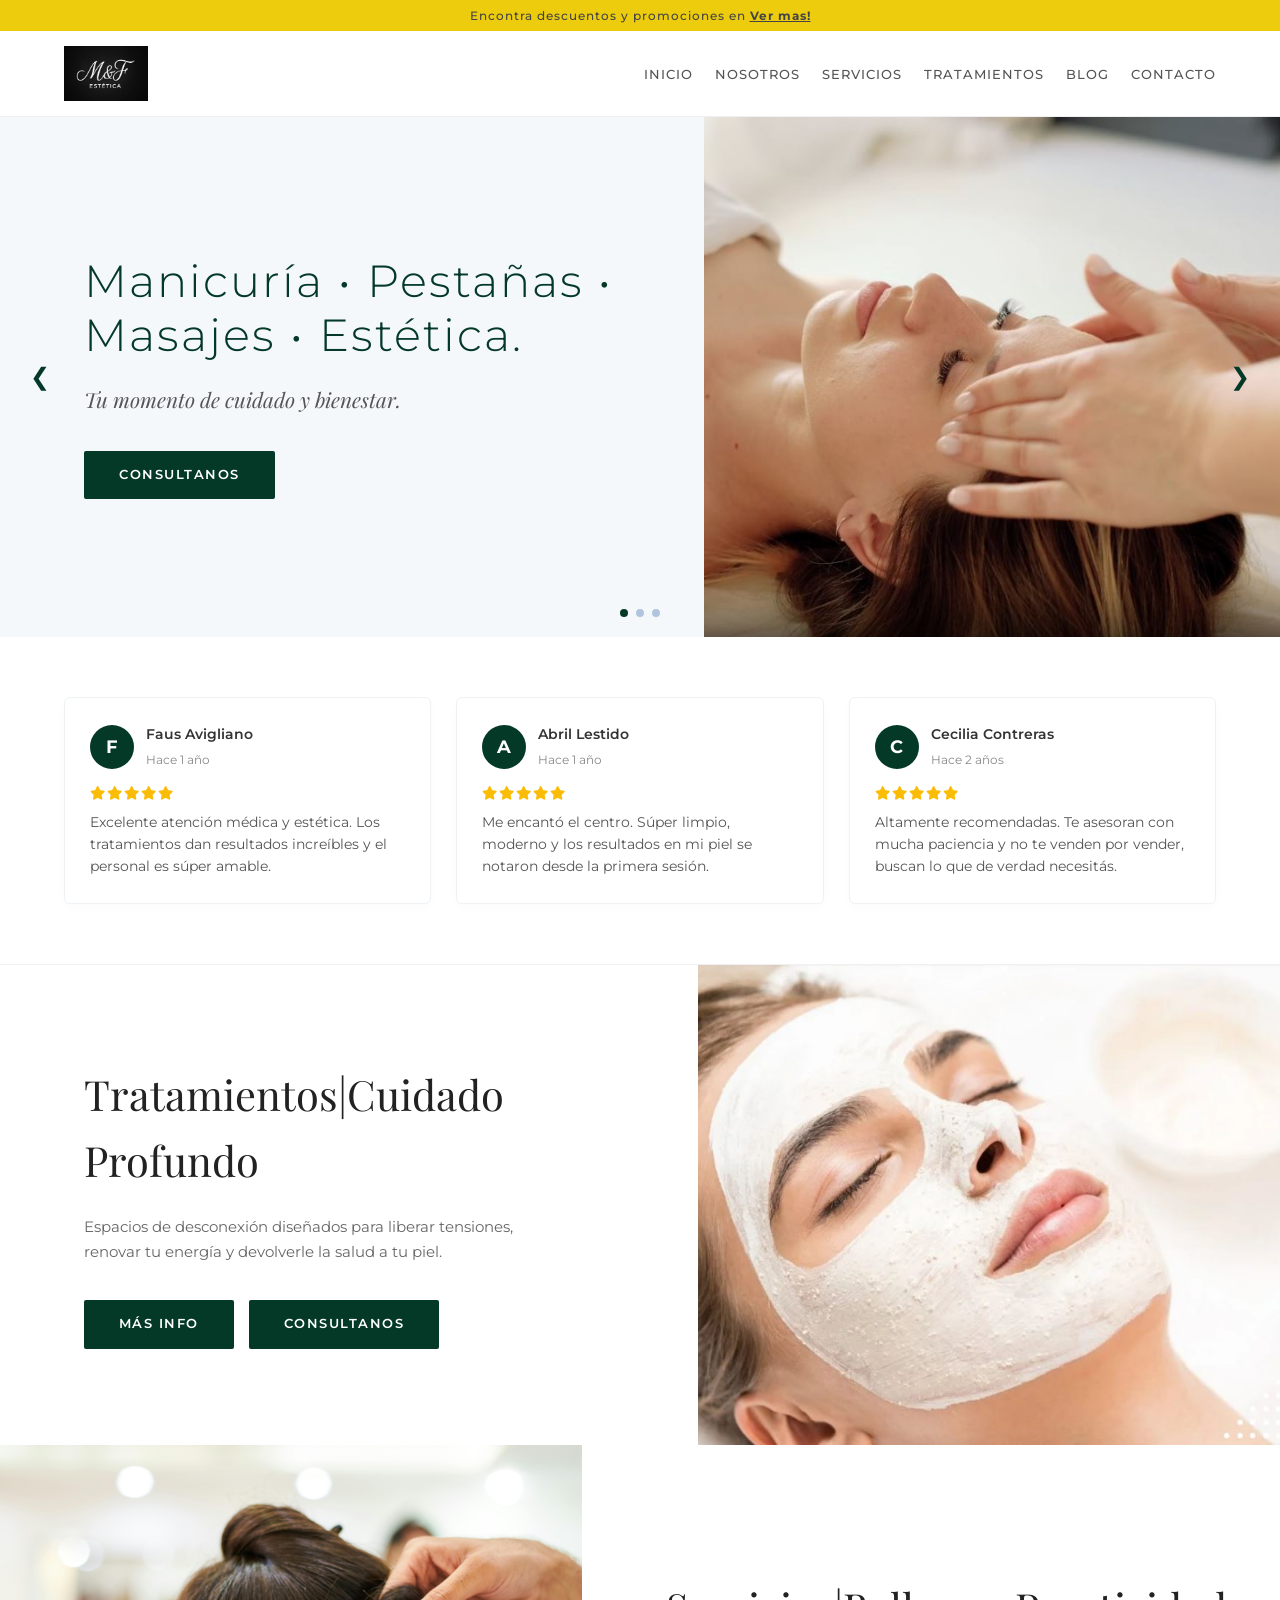
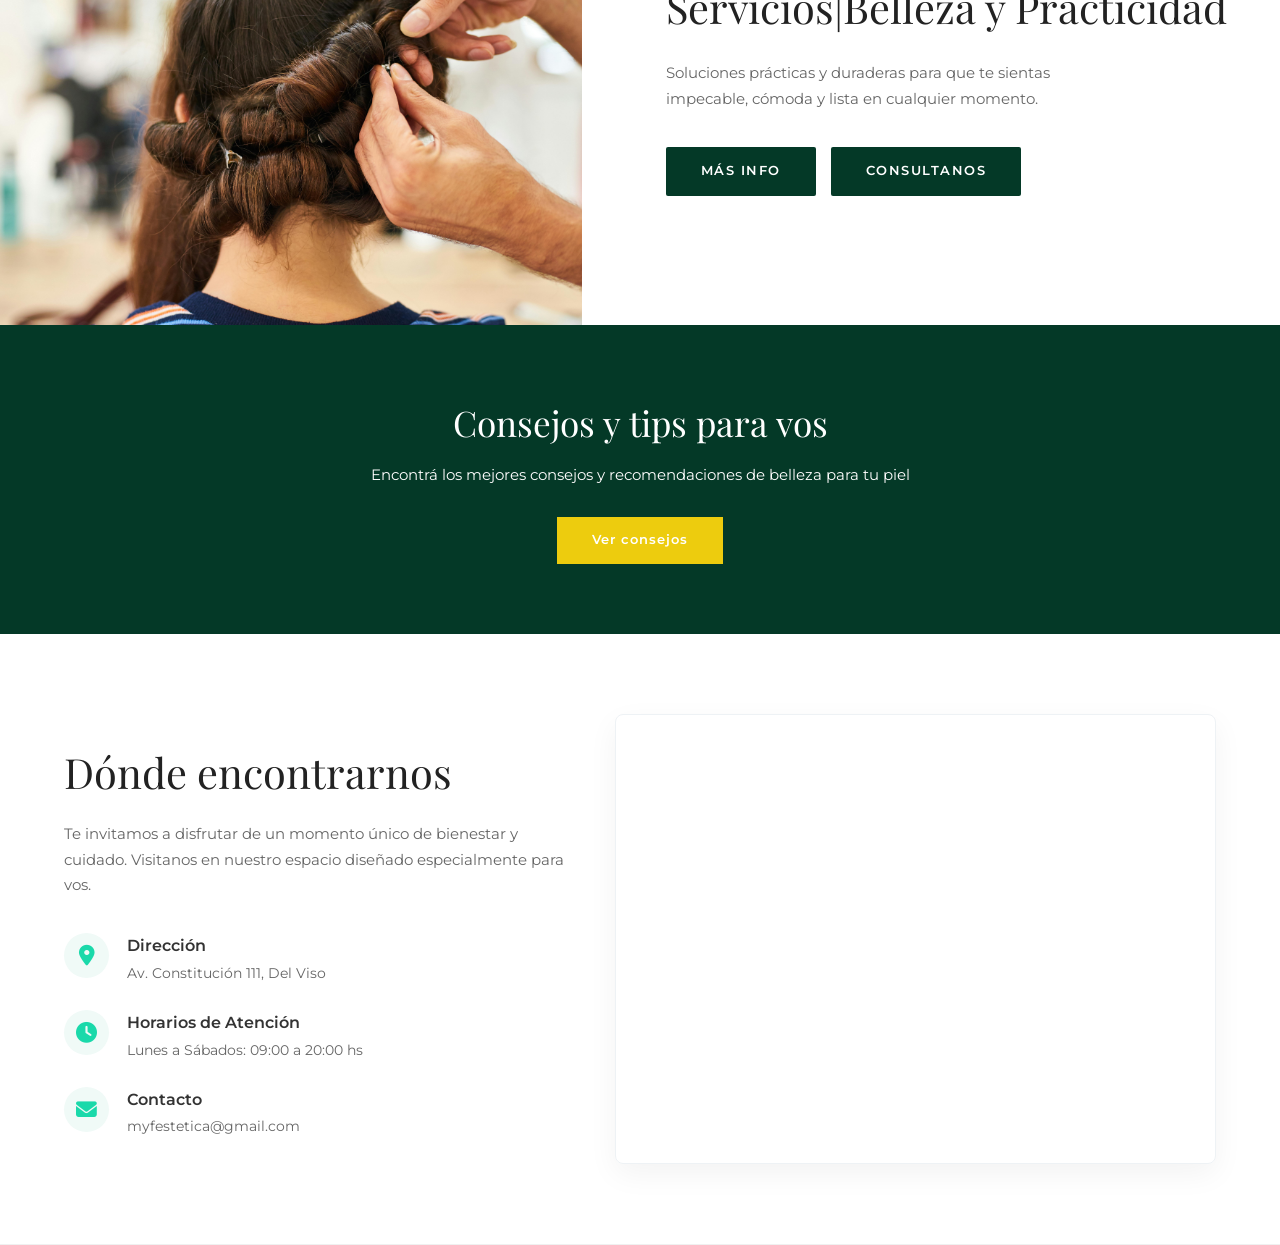
==== index.html @ d3923132 "index-visualprototype-Created" ====
<!DOCTYPE html>
<html lang="es">
<head>
    <meta charset="UTF-8">
    <meta name="viewport" content="width=device-width, initial-scale=1.0">
    <title>MyF Estetica</title>
    <link rel="stylesheet" href="css/index.css">
    <link rel="stylesheet" href="https://cdnjs.cloudflare.com/ajax/libs/font-awesome/6.4.2/css/all.min.css">
</head>
<body>
    <header class="header">
        <div class="header-top">
            <p>Encontra descuentos y promociones en <a href="#">Ver mas!</a></p>
        </div>
        <nav class="nav-container">
            <a href="index.html"><img src="assets/Logo.JPG"></a>
             <ul class="nav-menu" id="nav-menu">
                <li><a href="#">Inicio</a></li>
                <li><a href="#">Nosotros</a></li>
                 <li><a href="#">Servicios</a></li>
                  <li><a href="#">Tratamientos</a></li>
                  <li><a href="#">Blog</a></li>
                   <li><a href="#">Contacto</a></li>
            </ul>
            <button class="nav-toggle" id="nav-toggle" aria-label="Abrir menú">
                <i class="fas fa-bars"></i>
            </button>
        </nav>
    </header>
    <main>
      <section class="carousel-section">
    <div class="carousel-container">
        
        <div class="carousel-slide active">
            <div class="carousel-content">
                <h2 class="carousel-title">Manicuría • Pestañas • Masajes • Estética.</h2>
                <p class="carousel-subtitle">Tu momento de cuidado y bienestar.</p>
                <a  href="#" class="btn-carousel">CONSULTANOS</a>
            </div>
            <div class="carousel-image-container">
                <img src="assets/bannerBienestar.JPG" alt="Tratamiento corporal tonificar moldear reducir" class="carousel-img">
            </div>
        </div>

        </div>

    <button class="carousel-arrow prev-arrow" aria-label="Anterior">&#10094;</button>
    <button class="carousel-arrow next-arrow" aria-label="Siguiente">&#10095;</button>

    <div class="carousel-dots">
        <span class="dot active"></span>
        <span class="dot"></span>
        <span class="dot"></span>
    </div>
</section>

<section class="opinions-section">
    <div class="opinions-container">
        
        <article class="review-card">
            <div class="review-header">
                <div class="review-avatar-placeholder">F</div> 
                <div class="review-user-info">
                    <h4 class="review-name">Faus Avigliano</h4>
                    <span class="review-date">Hace 1 año</span>
                </div>
            </div>
            <div class="review-stars">
                <i class="fas fa-star"></i><i class="fas fa-star"></i><i class="fas fa-star"></i><i class="fas fa-star"></i><i class="fas fa-star"></i>
            </div>
            <p class="review-text">Excelente atención médica y estética. Los tratamientos dan resultados increíbles y el personal es súper amable.</p>
        </article>

        <article class="review-card">
            <div class="review-header">
                <div class="review-avatar-placeholder">A</div> 
                <div class="review-user-info">
                    <h4 class="review-name">Abril Lestido</h4>
                    <span class="review-date">Hace 1 año</span>
                </div>
            </div>
            <div class="review-stars">
                <i class="fas fa-star"></i><i class="fas fa-star"></i><i class="fas fa-star"></i><i class="fas fa-star"></i><i class="fas fa-star"></i>
            </div>
            <p class="review-text">Me encantó el centro. Súper limpio, moderno y los resultados en mi piel se notaron desde la primera sesión.</p>
        </article>

        <article class="review-card">
            <div class="review-header">
                <div class="review-avatar-placeholder">C</div> 
                <div class="review-user-info">
                    <h4 class="review-name">Cecilia Contreras</h4>
                    <span class="review-date">Hace 2 años</span>
                </div>
            </div>
            <div class="review-stars">
                <i class="fas fa-star"></i><i class="fas fa-star"></i><i class="fas fa-star"></i><i class="fas fa-star"></i><i class="fas fa-star"></i>
            </div>
            <p class="review-text">Altamente recomendadas. Te asesoran con mucha paciencia y no te venden por vender, buscan lo que de verdad necesitás.</p>
        </article>

    </div>
</section>
       <section class="services"> <article class="service-card item-reversed">
        <div class="service-content">
            <h1>Tratamientos|Cuidado Profundo</h1>
            <p>Espacios de desconexión diseñados para liberar tensiones, renovar tu energía y devolverle la salud a tu piel.</p>
            <div class="btn-group">
                <a href="#" class="btn-main">MÁS INFO</a>
                <a href="#" class="btn-accent">CONSULTANOS</a>
            </div>
        </div>
        <div class="service-banner banner-facial"></div>
    </article>

    <article class="service-card item-reversed">
        <div class="service-content">
            <h1>Servicios|Belleza y Practicidad</h1>
            <p>Soluciones prácticas y duraderas para que te sientas impecable, cómoda y lista en cualquier momento.</p>
            <div class="btn-group">
                <a href="#" class="btn-main">MÁS INFO</a>
                <a href="#" class="btn-accent">CONSULTANOS</a>
            </div>
        </div>
        <div class="service-banner banner-corporal"></div>
    </article>
</section>
       <section class="Tips">
            <h1>Consejos y tips para vos</h1>
            <p>Encontrá los mejores consejos y recomendaciones de belleza para tu piel</p>
            <a href="#">Ver consejos</a>
       </section>
       <section class="find-us-section">
    <div class="find-us-container">
        
        <div class="find-us-info">
            <h2 class="find-us-title">Dónde encontrarnos</h2>
            <p class="find-us-description">Te invitamos a disfrutar de un momento único de bienestar y cuidado. Visitanos en nuestro espacio diseñado especialmente para vos.</p>
            
            <ul class="find-us-details">
                <li>
                    <i class="fas fa-map-marker-alt"></i>
                    <div>
                        <h3>Dirección</h3>
                        <p>Av. Constitución 111, Del Viso</p>
                    </div>
                </li>
                <li>
                    <i class="fas fa-clock"></i>
                    <div>
                        <h3>Horarios de Atención</h3>
                        <p>Lunes a Sábados: 09:00 a 20:00 hs</p>
                    </div>
                </li>
                <li>
                    <i class="fas fa-envelope"></i>
                    <div>
                        <h3>Contacto</h3>
                        <p>myfestetica@gmail.com</p>
                    </div>
                </li>
            </ul>
        </div>
        
        <div class="find-us-map">
            <iframe 
                src="https://www.google.com/maps/embed?pb=!1m18!1m12!1m3!1d3291.240505492348!2d-58.8037346!3d-34.4205566!2m3!1f0!2f0!3f0!3m2!1i1024!2i768!4f13.1!3m3!1m2!1s0x95bc99401bfd9ed7%3A0x6bba5294bf061e88!2sAv.%20Constituci%C3%B3n%20111%2C%20B1669%20Del%20Viso%2C%20Provincia%20de%20Buenos%20Aires!5e0!3m2!1ses!2sar!4v1700000000000!5m2!1ses!2sar" 
                width="100%" 
                height="100%" 
                style="border:0;" 
                allowfullscreen="" 
                loading="lazy" 
                referrerpolicy="no-referrer-when-downgrade">
            </footer>
        </div>
        
    </div>
</section>
       <a href="#">Boton whatsapp</a>
    </main>
    <footer>
        <p>Av.Constitucion 111, Del Viso|myfestetica@gmail.com</p>
        <p>MyF Estetica</p>
    </footer>

    <script type="module" src="js/main.js"></script>
</body>
</html>
---- css/index.css ----
/* ==========================================================================
   1. RESET, VARIABLES Y ESTILOS GENERALES
   ========================================================================== */
@import url('https://fonts.googleapis.com/css2?family=Montserrat:wght@300;400;500;600;700&family=Playfair+Display:ital,wght@0,400;0,600;1,400&display=swap');

* {
    margin: 0;
    padding: 0;
    box-sizing: border-box;
}

body {
    font-family: 'Montserrat', sans-serif;
    line-height: 1.6;
    color: #333;
    background-color: #ffffff;
    overflow-x: hidden;
}

a {
    text-decoration: none;
    color: inherit;
}

ul {
    list-style: none;
}

img {
    max-width: 100%;
    display: block;
}

/* ==========================================================================
   2. HEADER & NAVEGACIÓN (Estilo Calia)
   ========================================================================== */
.header {
    width: 100%;
    position: sticky;
    top: 0;
    z-index: 2000;
    background-color: #ffffff;
}

.header-top {
    background-color: #EDCC0E; /* Rosa pastel muy suave */
    text-align: center;
    padding: 6px 10px;
    font-size: 0.75rem;
    letter-spacing: 1px;
    font-weight: 500;
    color: #444;
}

.header-top a {
    font-weight: 700;
    text-decoration: underline;
}

.nav-container {
    display: flex;
    justify-content: space-between;
    align-items: center;
    padding: 15px 5%;
    border-bottom: 1px solid #f0f0f0;
}

.nav-container img {
    max-height: 55px;
}

.nav-menu {
    display: flex;
    gap: 22px;
}

.nav-menu a {
    font-size: 0.8rem;
    font-weight: 500;
    text-transform: uppercase;
    letter-spacing: 1px;
    color: #555;
    transition: color 0.3s ease;
}

.nav-menu a:hover {
    color:  #043927; /* Azul institucional */
}

.nav-toggle {
    display: none;
    background: none;
    border: none;
    font-size: 1.4rem;
    color: #043927; 
    cursor: pointer;
}

/* ==========================================================================
   3. SECCIÓN CARROUSEL (Slider Principal)
   ========================================================================== */
.carousel-section {
    position: relative;
    width: 100%;
    background-color: #f4f8fb; /* Fondo celeste/grisáceo de la captura */
    overflow: hidden;
}

.carousel-slide {
    display: grid;
    grid-template-columns: 1.1fr 0.9fr;
    min-height: 520px;
    align-items: center;
}

.carousel-content {
    padding: 60px 5% 60px 12%;
}

.carousel-title {
    font-family: 'Montserrat', sans-serif;
    font-weight: 300;
    font-size: 2.8rem;
    color: #043927;  /* Azul Calia */
    line-height: 1.2;
    letter-spacing: 2px;
    margin-bottom: 20px;
}

.carousel-subtitle {
    font-family: 'Playfair Display', serif;
    font-style: italic;
    font-size: 1.3rem;
    color: #555;
    margin-bottom: 35px;
}

/* Botón Azul de las capturas */
.btn-carousel, .btn-main, .btn-accent {
    display: inline-block;
    padding: 14px 35px;
    background-color: #043927; 
    color: #ffffff;
    font-size: 0.8rem;
    font-weight: 600;
    letter-spacing: 1.5px;
    border-radius: 2px;
    transition: background-color 0.3s ease;
    text-transform: uppercase;
}

.btn-carousel:hover, .btn-main:hover, .btn-accent:hover {
    background-color: #043927; 
}

.carousel-image-container {
    width: 100%;
    height: 100%;
    display: flex;
    justify-content: flex-end;
    align-items: center;
}

.carousel-img {
    width: 100%;
    height: 100%;
    object-fit: cover;
}

/* Flechas del Carousel */
.carousel-arrow {
    position: absolute;
    top: 50%;
    transform: translateY(-50%);
    background: none;
    border: none;
    font-size: 1.5rem;
    color: #043927; 
    cursor: pointer;
    padding: 10px;
    z-index: 10;
}

.prev-arrow { left: 20px; }
.next-arrow { right: 20px; }

/* Puntitos */
.carousel-dots {
    position: absolute;
    bottom: 20px;
    left: 50%;
    transform: translateX(-50%);
    display: flex;
    gap: 8px;
}

.dot {
    width: 8px;
    height: 8px;
    background-color: #b0c4de;
    border-radius: 50%;
    cursor: pointer;
}

.dot.active {
    background-color: #043927; 
}

/* ==========================================================================
   4. SECCIÓN OPINIONES (Google Reviews)
   ========================================================================== */
.opinions-section {
    background-color: #ffffff;
    padding: 60px 5%;
    border-bottom: 1px solid #f0f0f0;
}

.opinions-container {
    display: grid;
    grid-template-columns: repeat(3, 1fr);
    gap: 25px;
    max-width: 1200px;
    margin: 0 auto;
}

.review-card {
    background: #ffffff;
    border: 1px solid #eef2f5;
    border-radius: 6px;
    padding: 25px;
    box-shadow: 0 4px 12px rgba(0, 0, 0, 0.02);
}

.review-header {
    display: flex;
    align-items: center;
    gap: 12px;
    margin-bottom: 15px;
    position: relative;
}

.review-avatar, .review-avatar-placeholder {
    width: 44px;
    height: 44px;
    border-radius: 50%;
    object-fit: cover;
}

.review-avatar-placeholder {
    background-color: #043927; 
    color: #ffffff;
    display: flex;
    align-items: center;
    justify-content: center;
    font-weight: 700;
    font-size: 1.1rem;
}

.review-user-info {
    flex-grow: 1;
}

.review-name {
    font-size: 0.9rem;
    font-weight: 600;
    color: #333;
}

.review-date {
    font-size: 0.75rem;
    color: #888;
}

.google-icon {
    width: 18px;
    height: 18px;
    position: absolute;
    top: 0;
    right: 0;
}

.review-stars {
    color: #fbbc05; /* Amarillo Google */
    font-size: 0.85rem;
    margin-bottom: 12px;
    display: flex;
    gap: 2px;
}

.review-text {
    font-size: 0.85rem;
    color: #555;
    line-height: 1.6;
}

/* ==========================================================================
   5. SECCIÓN SERVICIOS (Layout Espejo / Dos Columnas)
   ========================================================================== */
.services {
    width: 100%;
    display: flex;
    flex-direction: column;
}

.service-card {
    display: grid;
    grid-template-columns: 1.2fr 1fr;
    min-height: 480px;
    background-color: #ffffff;
}

/* Hace que el segundo servicio invierta el orden visual en Desktop */
.services .service-card:nth-child(even) {
    direction: rtl; 
}
.services .service-card:nth-child(even) .service-content {
    direction: ltr; /* Asegura que el texto no se escriba al revés */
}

.service-content {
    display: flex;
    flex-direction: column;
    justify-content: center;
    padding: 60px 10px 60px 12%;
}

.service-content h1 {
    font-family: 'Playfair Display', serif;
    font-size: 2.6rem;
    font-weight: 400;
    color: #222;
    margin-bottom: 20px;
}

.service-content p {
    font-size: 0.95rem;
    color: #666;
    margin-bottom: 35px;
    max-width: 460px;
    line-height: 1.7;
}

.btn-group {
    display: flex;
    gap: 15px;
}

.service-banner {
    background-size: cover;
    background-position: center;
    width: 100%;
    min-height: 100%;
}

/* Clases específicas para tus imágenes */
.banner-facial {
    background-image: url('../assets/TratamientoFacial.JPG'); 
    background-color: #f5ece6;
}

.banner-corporal {
    background-image: url('../assets/peluqueria.jpg');
    background-color: #ebdcd0;
}

/* ==========================================================================
   6. SECCIÓN TIPS & RECOMENDACIONES
   ========================================================================== */
.Tips {
    background-color: #043927; 
    text-align: center;
    padding: 70px 5%;
}

.Tips h1 {
    font-family: 'Playfair Display', serif;
    font-size: 2.2rem;
    font-weight: 400;
    color:white;
    margin-bottom: 12px;
}

.Tips p {
    font-size: 0.95rem;
    color: #fffefe;
    margin-bottom: 30px;
}

.Tips a {
    display: inline-block;
    padding: 13px 35px;
    background-color: #EDCC0E;
    color: #ffffff;
    font-size: 0.8rem;
    font-weight: 600;
    letter-spacing: 1px;
}

/* ==========================================================================
   7. FOOTER & BOTÓN WHATSAPP
   ========================================================================== */
footer {
    background-color: #111111;
    color: #ffffff;
    text-align: center;
    padding: 35px 5%;
    font-size: 0.8rem;
    letter-spacing: 0.5px;
}

footer p { margin-bottom: 8px; }

/* Botón flotante idéntico al de tu captura */
main > a:last-of-type {
    position: fixed;
    bottom: 20px;
    right: 20px;
    background-color: #25D366;
    color: white;
    width: 55px;
    height: 55px;
    border-radius: 50%;
    display: flex;
    align-items: center;
    justify-content: center;
    font-size: 0px; /* Esconde el texto "Boton whatsapp" */
    box-shadow: 0 4px 10px rgba(0,0,0,0.2);
    z-index: 3000;
}

/* El icono dentro de WhatsApp (usando pseudoelemento para no forzar cambio de HTML) */
main > a:last-of-type::before {
    content: "\f232";
    font-family: "Font Awesome 5 Brands";
    font-weight: 900;
    font-size: 1.8rem;
}
/**/
/* ==========================================================================
   SECCIÓN DÓNDE ENCONTRARNOS
   ========================================================================== */
.find-us-section {
    background-color: #ffffff;
    padding: 80px 5%;
    border-bottom: 1px solid #f0f0f0;
}

.find-us-container {
    max-width: 1200px;
    margin: 0 auto;
    display: grid;
    grid-template-columns: 1fr 1.2fr;
    gap: 50px;
    align-items: center;
}

/* Columna de Información */
.find-us-title {
    font-family: 'Playfair Display', serif;
    font-size: 2.6rem;
    font-weight: 400;
    color: #222;
    margin-bottom: 15px;
}

.find-us-description {
    font-size: 0.95rem;
    color: #666;
    margin-bottom: 35px;
    line-height: 1.7;
}

.find-us-details {
    display: flex;
    flex-direction: column;
    gap: 25px;
}

.find-us-details li {
    display: flex;
    align-items: flex-start;
    gap: 18px;
}

.find-us-details i {
    font-size: 1.3rem;
    color: #1AD9AA; /* Tu color verde aguamarina */
    background-color: #f0faf7;
    padding: 12px;
    border-radius: 50%;
    width: 45px;
    height: 45px;
    display: flex;
    align-items: center;
    justify-content: center;
}

.find-us-details h3 {
    font-size: 1rem;
    font-weight: 600;
    color: #333;
    margin-bottom: 3px;
}

.find-us-details p {
    font-size: 0.9rem;
    color: #666;
}

/* Columna del Mapa */
.find-us-map {
    width: 100%;
    height: 450px;
    border-radius: 8px;
    overflow: hidden;
    box-shadow: 0 10px 30px rgba(0, 0, 0, 0.05);
    border: 1px solid #eef2f5;
}

/* ==========================================================================
   8. MEDIA QUERIES (Responsive para Mobile)
   ========================================================================== */
@media (max-width: 991px) {
    .nav-toggle {
        display: block;
    }

    .nav-menu {
        display: none; /* Idealmente controlado con una clase JS (.active) */
    }

   /* Carousel Mobile */
    .carousel-slide {
        grid-template-columns: 1fr;
        min-height: auto;
        display: flex;             /* Cambiamos a flex para controlar el orden */
        flex-direction: column;    /* Coloca el texto arriba y la imagen abajo */
    }

    .carousel-content {
        padding: 40px 20px 30px 20px; /* Reducimos el padding para que no ocupe tanta pantalla */
        text-align: center;           /* Centramos el texto para mejorar el diseño mobile */
    }

    .carousel-title {
        font-size: 1.8rem;
        margin-bottom: 10px;
    }
    
    .carousel-subtitle {
        margin-bottom: 20px;
    }

    /* Corrección del contenedor de la imagen */
    .carousel-image-container {
        width: 100%;
        height: auto;              /* Permitimos que la altura se adapte a la imagen */
        max-height: 350px;         /* Evitamos que crezca infinitamente */
        display: block;
        overflow: hidden;
    }

    /* Aseguramos el comportamiento responsivo de la imagen */
    .carousel-img {
        width: 100%;
        height: auto;              /* Mantiene la proporción original de la foto */
        object-fit: contain;       /* Cambiamos a 'contain' para que la silueta se vea completa sin cortes bruscos */
        display: block;
    }

    /* Opiniones Mobile */
    .opinions-container {
        grid-template-columns: 1fr; /* Tarjetas una abajo de la otra */
        gap: 15px;
    }

    /* Servicios Mobile (Fuerza Texto Arriba, Imagen Abajo siempre) */
    .service-card, .services .service-card:nth-child(even) {
        grid-template-columns: 1fr;
        direction: ltr;
    }

    .service-content {
        padding: 40px 25px;
    }

    .service-content h1 {
        font-size: 1.9rem;
    }

    .btn-group {
        flex-direction: column;
        width: 100%;
    }

    .service-banner {
        height: 320px;
    }
}
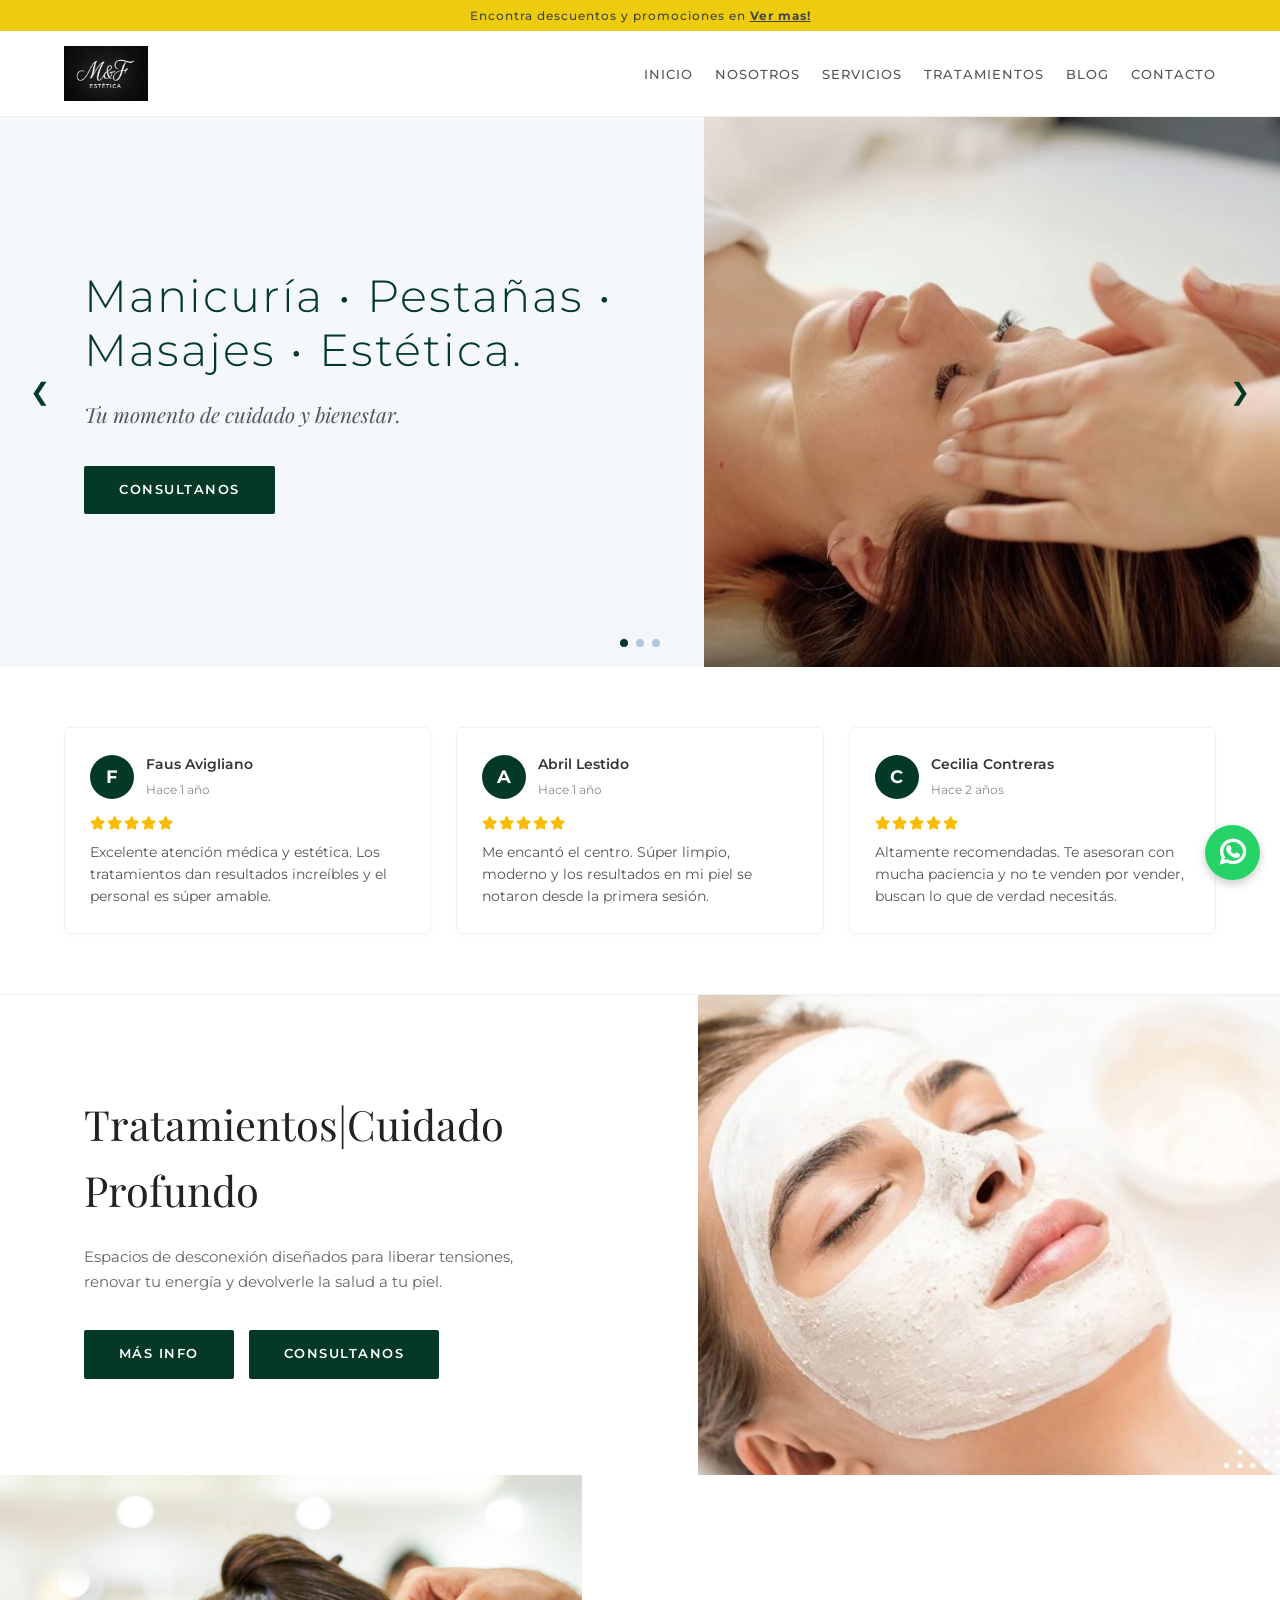
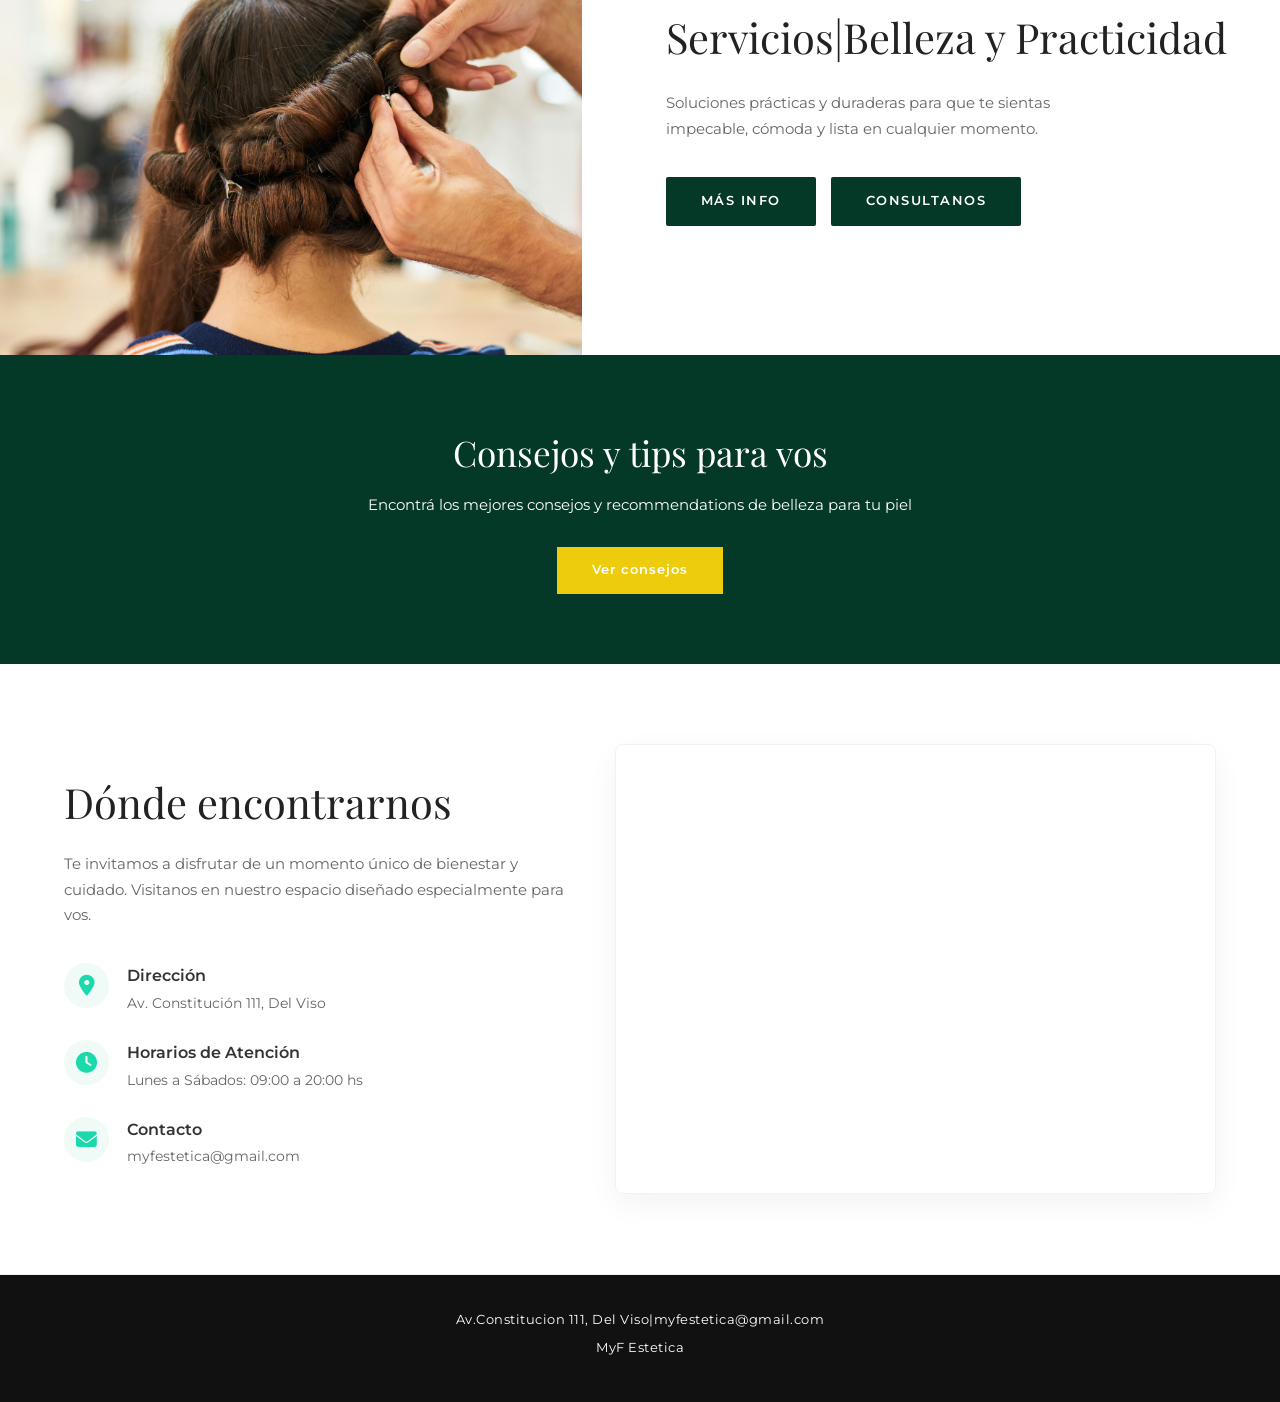
==== commit 99b1c6dd: "carrousel-function-created" ====
--- a/index.html
+++ b/index.html
@@ -13,171 +13,200 @@
             <p>Encontra descuentos y promociones en <a href="#">Ver mas!</a></p>
         </div>
         <nav class="nav-container">
-            <a href="index.html"><img src="assets/Logo.JPG"></a>
-             <ul class="nav-menu" id="nav-menu">
-                <li><a href="#">Inicio</a></li>
-                <li><a href="#">Nosotros</a></li>
-                 <li><a href="#">Servicios</a></li>
-                  <li><a href="#">Tratamientos</a></li>
-                  <li><a href="#">Blog</a></li>
-                   <li><a href="#">Contacto</a></li>
+            <a href="index.html"><img src="assets/Logo.JPG" alt="Logo MyF Estética"></a>
+            <ul class="nav-menu" id="nav-menu">
+                <li><a href="index.html">Inicio</a></li>
+                <li><a href="about.html">Nosotros</a></li>
+                <li><a href="services.html">Servicios</a></li>
+                <li><a href="treatments.html">Tratamientos</a></li>
+                <li><a href="blog.html">Blog</a></li>
+                <li><a href="contact.html">Contacto</a></li>
             </ul>
             <button class="nav-toggle" id="nav-toggle" aria-label="Abrir menú">
                 <i class="fas fa-bars"></i>
             </button>
         </nav>
     </header>
+
     <main>
-      <section class="carousel-section">
-    <div class="carousel-container">
-        
-        <div class="carousel-slide active">
-            <div class="carousel-content">
-                <h2 class="carousel-title">Manicuría • Pestañas • Masajes • Estética.</h2>
-                <p class="carousel-subtitle">Tu momento de cuidado y bienestar.</p>
-                <a  href="#" class="btn-carousel">CONSULTANOS</a>
-            </div>
-            <div class="carousel-image-container">
-                <img src="assets/bannerBienestar.JPG" alt="Tratamiento corporal tonificar moldear reducir" class="carousel-img">
-            </div>
-        </div>
-
-        </div>
-
-    <button class="carousel-arrow prev-arrow" aria-label="Anterior">&#10094;</button>
-    <button class="carousel-arrow next-arrow" aria-label="Siguiente">&#10095;</button>
-
-    <div class="carousel-dots">
-        <span class="dot active"></span>
-        <span class="dot"></span>
-        <span class="dot"></span>
-    </div>
-</section>
-
-<section class="opinions-section">
-    <div class="opinions-container">
-        
-        <article class="review-card">
-            <div class="review-header">
-                <div class="review-avatar-placeholder">F</div> 
-                <div class="review-user-info">
-                    <h4 class="review-name">Faus Avigliano</h4>
-                    <span class="review-date">Hace 1 año</span>
-                </div>
-            </div>
-            <div class="review-stars">
-                <i class="fas fa-star"></i><i class="fas fa-star"></i><i class="fas fa-star"></i><i class="fas fa-star"></i><i class="fas fa-star"></i>
-            </div>
-            <p class="review-text">Excelente atención médica y estética. Los tratamientos dan resultados increíbles y el personal es súper amable.</p>
-        </article>
-
-        <article class="review-card">
-            <div class="review-header">
-                <div class="review-avatar-placeholder">A</div> 
-                <div class="review-user-info">
-                    <h4 class="review-name">Abril Lestido</h4>
-                    <span class="review-date">Hace 1 año</span>
-                </div>
-            </div>
-            <div class="review-stars">
-                <i class="fas fa-star"></i><i class="fas fa-star"></i><i class="fas fa-star"></i><i class="fas fa-star"></i><i class="fas fa-star"></i>
-            </div>
-            <p class="review-text">Me encantó el centro. Súper limpio, moderno y los resultados en mi piel se notaron desde la primera sesión.</p>
-        </article>
-
-        <article class="review-card">
-            <div class="review-header">
-                <div class="review-avatar-placeholder">C</div> 
-                <div class="review-user-info">
-                    <h4 class="review-name">Cecilia Contreras</h4>
-                    <span class="review-date">Hace 2 años</span>
-                </div>
-            </div>
-            <div class="review-stars">
-                <i class="fas fa-star"></i><i class="fas fa-star"></i><i class="fas fa-star"></i><i class="fas fa-star"></i><i class="fas fa-star"></i>
-            </div>
-            <p class="review-text">Altamente recomendadas. Te asesoran con mucha paciencia y no te venden por vender, buscan lo que de verdad necesitás.</p>
-        </article>
-
-    </div>
-</section>
-       <section class="services"> <article class="service-card item-reversed">
-        <div class="service-content">
-            <h1>Tratamientos|Cuidado Profundo</h1>
-            <p>Espacios de desconexión diseñados para liberar tensiones, renovar tu energía y devolverle la salud a tu piel.</p>
-            <div class="btn-group">
-                <a href="#" class="btn-main">MÁS INFO</a>
-                <a href="#" class="btn-accent">CONSULTANOS</a>
-            </div>
-        </div>
-        <div class="service-banner banner-facial"></div>
-    </article>
-
-    <article class="service-card item-reversed">
-        <div class="service-content">
-            <h1>Servicios|Belleza y Practicidad</h1>
-            <p>Soluciones prácticas y duraderas para que te sientas impecable, cómoda y lista en cualquier momento.</p>
-            <div class="btn-group">
-                <a href="#" class="btn-main">MÁS INFO</a>
-                <a href="#" class="btn-accent">CONSULTANOS</a>
-            </div>
-        </div>
-        <div class="service-banner banner-corporal"></div>
-    </article>
-</section>
-       <section class="Tips">
+        <section class="carousel-section">
+            <div class="carousel-container">
+                
+                <div class="carousel-slide active">
+                    <div class="carousel-content">
+                        <h2 class="carousel-title">Manicuría • Pestañas • Masajes • Estética.</h2>
+                        <p class="carousel-subtitle">Tu momento de cuidado y bienestar.</p>
+                        <a href="#" class="btn-carousel">CONSULTANOS</a>
+                    </div>
+                    <div class="carousel-image-container">
+                        <img src="assets/bannerBienestar.JPG" alt="Tratamiento corporal" class="carousel-img">
+                    </div>
+                </div>
+
+                <div class="carousel-slide">
+                    <div class="carousel-content">
+                        <h2 class="carousel-title">Tratamientos Faciales Avanzados.</h2>
+                        <p class="carousel-subtitle">Renová la salud y frescura de tu piel.</p>
+                        <a href="#" class="btn-carousel">VER MÁS</a>
+                    </div>
+                    <div class="carousel-image-container">
+                        <img src="assets/TratamientoFacial.JPG" alt="Tratamiento Facial" class="carousel-img">
+                    </div>
+                </div>
+
+                <div class="carousel-slide">
+                    <div class="carousel-content">
+                        <h2 class="carousel-title">Belleza y Practicidad Diaria.</h2>
+                        <p class="carousel-subtitle">Soluciones duraderas para sentirte impecable.</p>
+                        <a href="#" class="btn-carousel">RESERVAR</a>
+                    </div>
+                    <div class="carousel-image-container">
+                        <img src="assets/peluqueria.jpg" alt="Servicios de Belleza" class="carousel-img">
+                    </div>
+                </div>
+
+            </div>
+
+            <button class="carousel-arrow prev-arrow" aria-label="Anterior">❮</button>
+            <button class="carousel-arrow next-arrow" aria-label="Siguiente">❯</button>
+
+            <div class="carousel-dots">
+                <span class="dot active"></span>
+                <span class="dot"></span>
+                <span class="dot"></span>
+            </div>
+        </section>
+
+        <section class="opinions-section">
+            <div class="opinions-container">
+                
+                <article class="review-card">
+                    <div class="review-header">
+                        <div class="review-avatar-placeholder">F</div> 
+                        <div class="review-user-info">
+                            <h4 class="review-name">Faus Avigliano</h4>
+                            <span class="review-date">Hace 1 año</span>
+                        </div>
+                    </div>
+                    <div class="review-stars">
+                        <i class="fas fa-star"></i><i class="fas fa-star"></i><i class="fas fa-star"></i><i class="fas fa-star"></i><i class="fas fa-star"></i>
+                    </div>
+                    <p class="review-text">Excelente atención médica y estética. Los tratamientos dan resultados increíbles y el personal es súper amable.</p>
+                </article>
+
+                <article class="review-card">
+                    <div class="review-header">
+                        <div class="review-avatar-placeholder">A</div> 
+                        <div class="review-user-info">
+                            <h4 class="review-name">Abril Lestido</h4>
+                            <span class="review-date">Hace 1 año</span>
+                        </div>
+                    </div>
+                    <div class="review-stars">
+                        <i class="fas fa-star"></i><i class="fas fa-star"></i><i class="fas fa-star"></i><i class="fas fa-star"></i><i class="fas fa-star"></i>
+                    </div>
+                    <p class="review-text">Me encantó el centro. Súper limpio, moderno y los resultados en mi piel se notaron desde la primera sesión.</p>
+                </article>
+
+                <article class="review-card">
+                    <div class="review-header">
+                        <div class="review-avatar-placeholder">C</div> 
+                        <div class="review-user-info">
+                            <h4 class="review-name">Cecilia Contreras</h4>
+                            <span class="review-date">Hace 2 años</span>
+                        </div>
+                    </div>
+                    <div class="review-stars">
+                        <i class="fas fa-star"></i><i class="fas fa-star"></i><i class="fas fa-star"></i><i class="fas fa-star"></i><i class="fas fa-star"></i>
+                    </div>
+                    <p class="review-text">Altamente recomendadas. Te asesoran con mucha paciencia y no te venden por vender, buscan lo que de verdad necesitás.</p>
+                </article>
+
+            </div>
+        </section>
+
+        <section class="services"> 
+            <article class="service-card item-reversed">
+                <div class="service-content">
+                    <h1>Tratamientos|Cuidado Profundo</h1>
+                    <p>Espacios de desconexión diseñados para liberar tensiones, renovar tu energía y devolverle la salud a tu piel.</p>
+                    <div class="btn-group">
+                        <a href="#" class="btn-main">MÁS INFO</a>
+                        <a href="#" class="btn-accent">CONSULTANOS</a>
+                    </div>
+                </div>
+                <div class="service-banner banner-facial"></div>
+            </article>
+
+            <article class="service-card item-reversed">
+                <div class="service-content">
+                    <h1>Servicios|Belleza y Practicidad</h1>
+                    <p>Soluciones prácticas y duraderas para que te sientas impecable, cómoda y lista en cualquier momento.</p>
+                    <div class="btn-group">
+                        <a href="#" class="btn-main">MÁS INFO</a>
+                        <a href="#" class="btn-accent">CONSULTANOS</a>
+                    </div>
+                </div>
+                <div class="service-banner banner-corporal"></div>
+            </article>
+        </section>
+
+        <section class="Tips">
             <h1>Consejos y tips para vos</h1>
-            <p>Encontrá los mejores consejos y recomendaciones de belleza para tu piel</p>
+            <p>Encontrá los mejores consejos y recommendations de belleza para tu piel</p>
             <a href="#">Ver consejos</a>
-       </section>
-       <section class="find-us-section">
-    <div class="find-us-container">
-        
-        <div class="find-us-info">
-            <h2 class="find-us-title">Dónde encontrarnos</h2>
-            <p class="find-us-description">Te invitamos a disfrutar de un momento único de bienestar y cuidado. Visitanos en nuestro espacio diseñado especialmente para vos.</p>
-            
-            <ul class="find-us-details">
-                <li>
-                    <i class="fas fa-map-marker-alt"></i>
-                    <div>
-                        <h3>Dirección</h3>
-                        <p>Av. Constitución 111, Del Viso</p>
-                    </div>
-                </li>
-                <li>
-                    <i class="fas fa-clock"></i>
-                    <div>
-                        <h3>Horarios de Atención</h3>
-                        <p>Lunes a Sábados: 09:00 a 20:00 hs</p>
-                    </div>
-                </li>
-                <li>
-                    <i class="fas fa-envelope"></i>
-                    <div>
-                        <h3>Contacto</h3>
-                        <p>myfestetica@gmail.com</p>
-                    </div>
-                </li>
-            </ul>
-        </div>
-        
-        <div class="find-us-map">
-            <iframe 
-                src="https://www.google.com/maps/embed?pb=!1m18!1m12!1m3!1d3291.240505492348!2d-58.8037346!3d-34.4205566!2m3!1f0!2f0!3f0!3m2!1i1024!2i768!4f13.1!3m3!1m2!1s0x95bc99401bfd9ed7%3A0x6bba5294bf061e88!2sAv.%20Constituci%C3%B3n%20111%2C%20B1669%20Del%20Viso%2C%20Provincia%20de%20Buenos%20Aires!5e0!3m2!1ses!2sar!4v1700000000000!5m2!1ses!2sar" 
-                width="100%" 
-                height="100%" 
-                style="border:0;" 
-                allowfullscreen="" 
-                loading="lazy" 
-                referrerpolicy="no-referrer-when-downgrade">
-            </footer>
-        </div>
-        
-    </div>
-</section>
-       <a href="#">Boton whatsapp</a>
+        </section>
+
+        <section class="find-us-section">
+            <div class="find-us-container">
+                
+                <div class="find-us-info">
+                    <h2 class="find-us-title">Dónde encontrarnos</h2>
+                    <p class="find-us-description">Te invitamos a disfrutar de un momento único de bienestar y cuidado. Visitanos en nuestro espacio diseñado especialmente para vos.</p>
+                    
+                    <ul class="find-us-details">
+                        <li>
+                            <i class="fas fa-map-marker-alt"></i>
+                            <div>
+                                <h3>Dirección</h3>
+                                <p>Av. Constitución 111, Del Viso</p>
+                            </div>
+                        </li>
+                        <li>
+                            <i class="fas fa-clock"></i>
+                            <div>
+                                <h3>Horarios de Atención</h3>
+                                <p>Lunes a Sábados: 09:00 a 20:00 hs</p>
+                            </div>
+                        </li>
+                        <li>
+                            <i class="fas fa-envelope"></i>
+                            <div>
+                                <h3>Contacto</h3>
+                                <p>myfestetica@gmail.com</p>
+                            </div>
+                        </li>
+                    </ul>
+                </div>
+                
+                <div class="find-us-map">
+                    <iframe 
+                        src="https://www.google.com/maps/embed?pb=!1m18!1m12!1m3!1d3291.240505492348!2d-58.8037346!3d-34.4205566!2m3!1f0!2f0!3f0!3m2!1i1024!2i768!4f13.1!3m3!1m2!1s0x95bc99401bfd9ed7%3A0x6bba5294bf061e88!2sAv.%20Constituci%C3%B3n%20111%2C%20B1669%20Del%20Viso%2C%20Provincia%20de%20Buenos%20Aires!5e0!3m2!1ses!2sar!4v1700000000000!5m2!1ses!2sar" 
+                        width="100%" 
+                        height="100%" 
+                        style="border:0;" 
+                        allowfullscreen="" 
+                        loading="lazy" 
+                        referrerpolicy="no-referrer-when-downgrade">
+                    </iframe>
+                </div>
+                
+            </div>
+        </section>
+
+        <a href="#">Boton whatsapp</a>
     </main>
+
     <footer>
         <p>Av.Constitucion 111, Del Viso|myfestetica@gmail.com</p>
         <p>MyF Estetica</p>
--- a/css/index.css
+++ b/css/index.css
@@ -109,6 +109,7 @@
 .carousel-slide {
     display: grid;
     grid-template-columns: 1.1fr 0.9fr;
+    height: 550px;
     min-height: 520px;
     align-items: center;
 }
@@ -155,16 +156,17 @@
 
 .carousel-image-container {
     width: 100%;
-    height: 100%;
+    height: 100%; /* Ocupa el 100% de los 550px del padre */
     display: flex;
     justify-content: flex-end;
     align-items: center;
+    overflow: hidden;
 }
 
 .carousel-img {
     width: 100%;
-    height: 100%;
-    object-fit: cover;
+    height: 100%; /* 💡 Obliga a la imagen a rellenar la altura fija */
+    object-fit: cover; /* 💡 Clave: Corta y acomoda la foto para que no se estire ni se deforme */
 }
 
 /* Flechas del Carousel */
@@ -205,7 +207,34 @@
 .dot.active {
     background-color: #043927; 
 }
-
+/* Lógica de transición y visibilidad para el Carrusel */
+.carousel-container {
+    position: relative;
+    width: 100%;
+}
+
+.carousel-slide {
+    display: none;
+    grid-template-columns: 1.1fr 0.9fr;
+    min-height: 520px;
+    align-items: center;
+}
+
+.carousel-slide.active {
+    display: grid;
+    animation: slideFromRight 0.6s cubic-bezier(0.16, 1, 0.3, 1) forwards;
+}
+
+@keyframes slideFromRight {
+    from {
+        transform: translateX(100%);
+        opacity: 0;
+    }
+    to {
+        transform: translateX(0);
+        opacity: 1;
+    }
+}
 /* ==========================================================================
    4. SECCIÓN OPINIONES (Google Reviews)
    ========================================================================== */
@@ -529,17 +558,28 @@
         display: none; /* Idealmente controlado con una clase JS (.active) */
     }
 
-   /* Carousel Mobile */
-    .carousel-slide {
+  /* ==========================================================================
+      CORRECCIÓN: Carousel Mobile
+      ========================================================================== */
+ .carousel-slide {
+        display: none;             
         grid-template-columns: 1fr;
         min-height: auto;
-        display: flex;             /* Cambiamos a flex para controlar el orden */
-        flex-direction: column;    /* Coloca el texto arriba y la imagen abajo */
+        height: auto; /* Permite que el contenedor crezca según el texto en mobile */
+    }
+
+    .carousel-slide.active {
+        display: flex;             
+        flex-direction: column;    
+    }
+    /* Mantenemos el efecto de zoom progresivo activo también en dispositivos móviles */
+    .carousel-slide.active .carousel-img {
+        animation: imageZoom 5s ease-out forwards;
     }
 
     .carousel-content {
-        padding: 40px 20px 30px 20px; /* Reducimos el padding para que no ocupe tanta pantalla */
-        text-align: center;           /* Centramos el texto para mejorar el diseño mobile */
+        padding: 40px 20px 30px 20px; 
+        text-align: center;           
     }
 
     .carousel-title {
@@ -551,20 +591,19 @@
         margin-bottom: 20px;
     }
 
-    /* Corrección del contenedor de la imagen */
-    .carousel-image-container {
+.carousel-image-container {
         width: 100%;
-        height: auto;              /* Permitimos que la altura se adapte a la imagen */
-        max-height: 350px;         /* Evitamos que crezca infinitamente */
+        height: 300px;     /* 💡 Forzamos que el espacio de la foto mida SIEMPRE lo mismo */
+        max-height: 300px; 
         display: block;
-        overflow: hidden;
-    }
-
-    /* Aseguramos el comportamiento responsivo de la imagen */
+        overflow: hidden; 
+    }
+
+    /* Aseguramos que la imagen llene esos 300px perfectos */
     .carousel-img {
         width: 100%;
-        height: auto;              /* Mantiene la proporción original de la foto */
-        object-fit: contain;       /* Cambiamos a 'contain' para que la silueta se vea completa sin cortes bruscos */
+        height: 100%;      /* 💡 Se adapta estrictamente a los 300px del contenedor */
+        object-fit: cover; /* 💡 Mantiene la proporción de la silueta sin deformarla */
         display: block;
     }
 
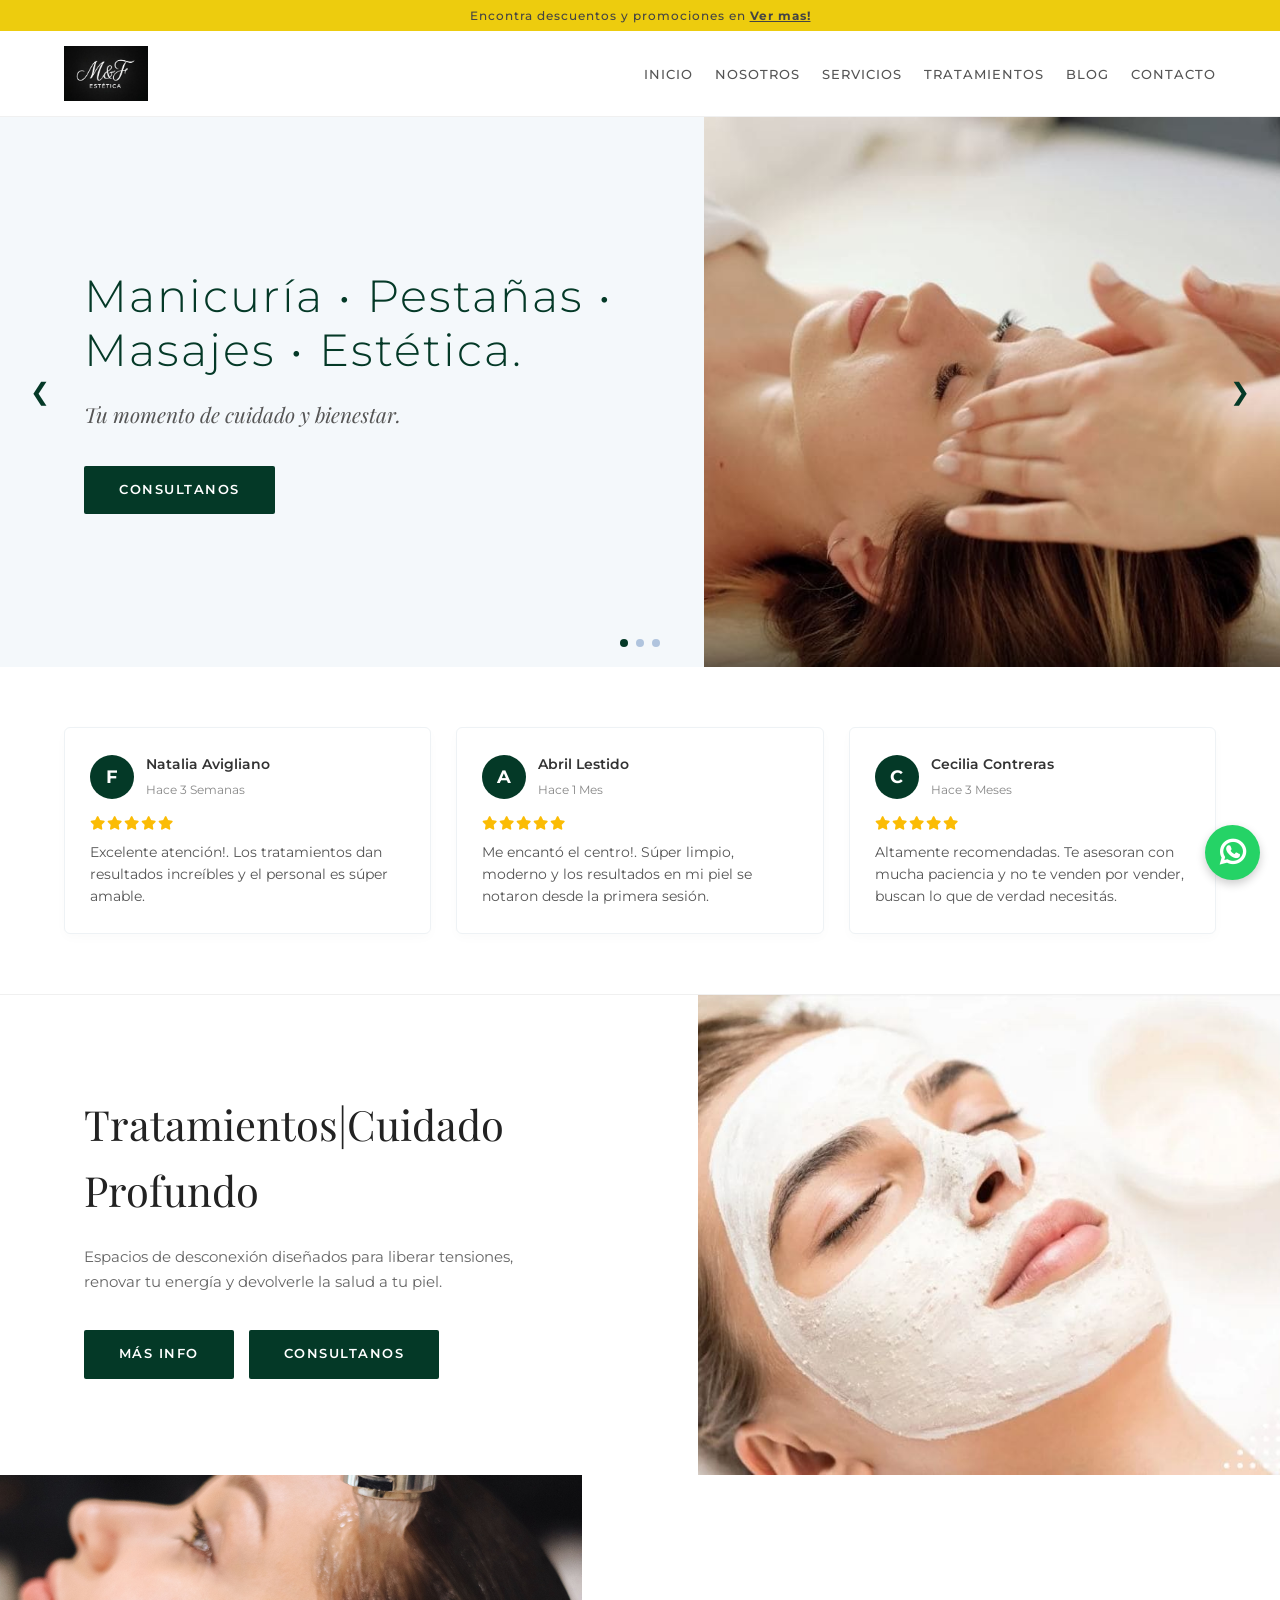
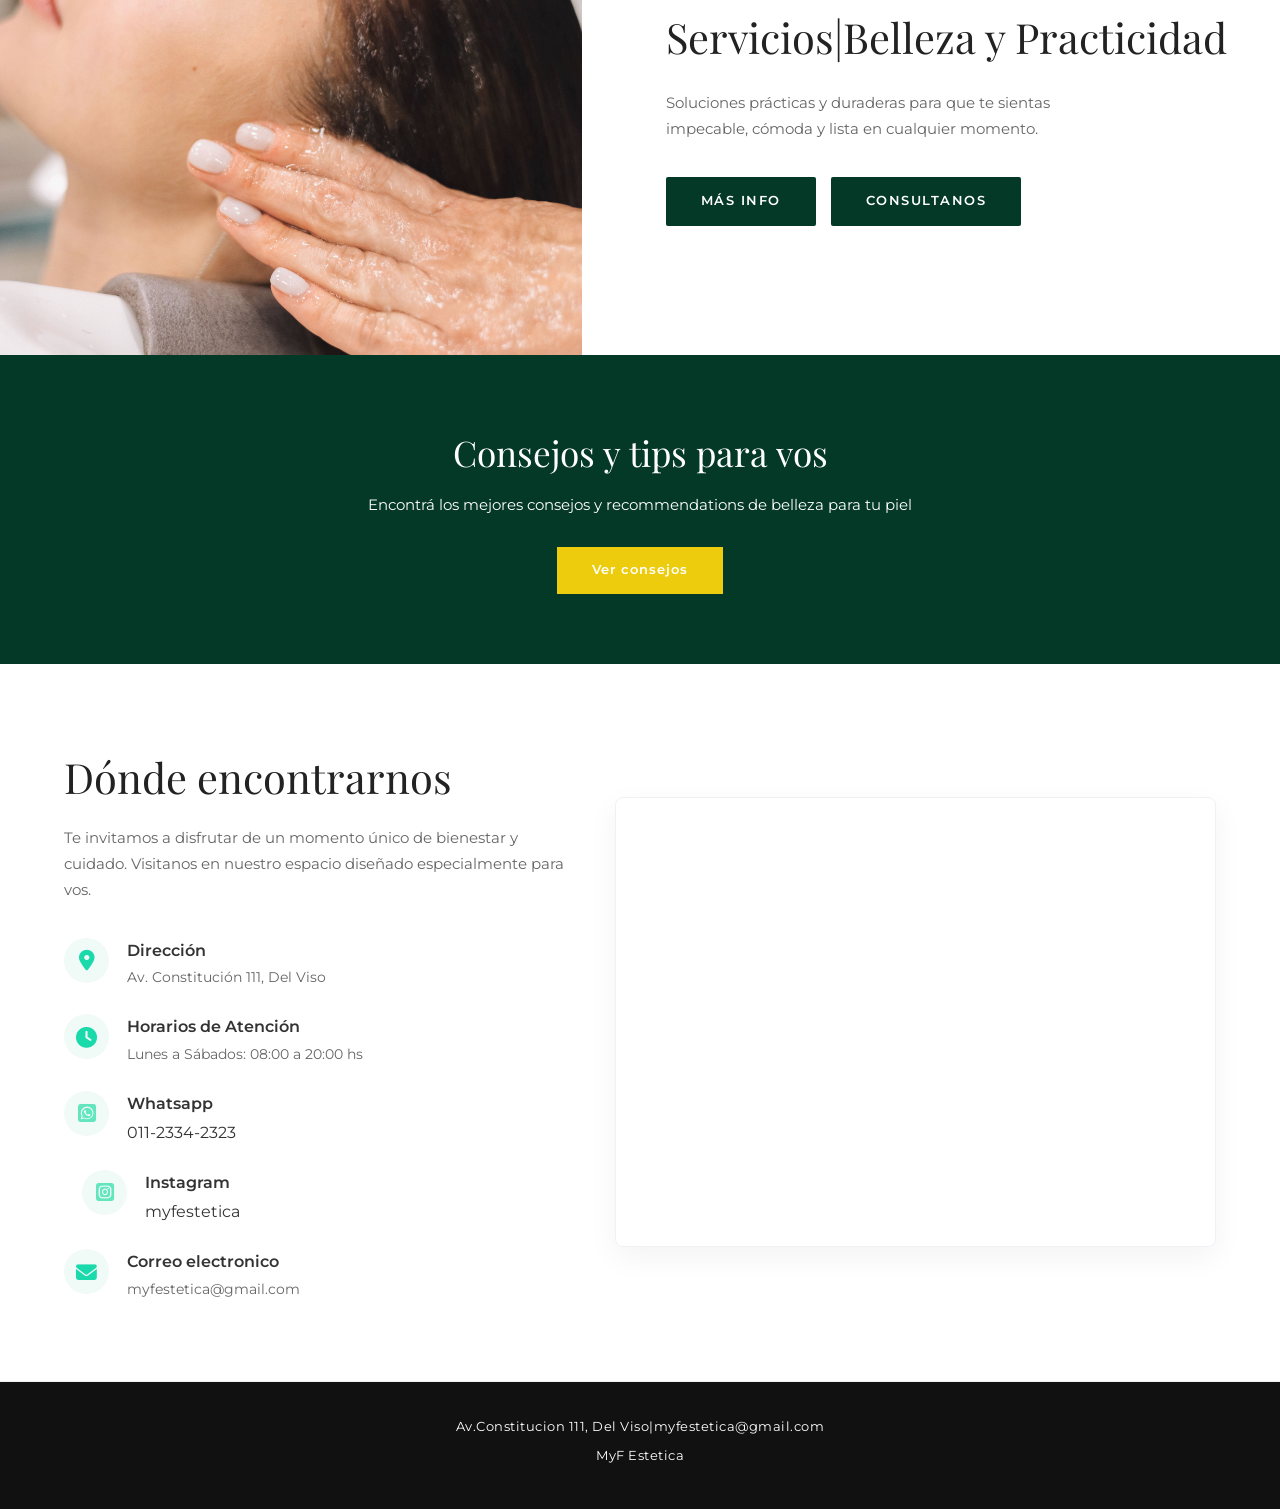
==== commit 74b9ad0a: "gral-visual-add" ====
--- a/index.html
+++ b/index.html
@@ -10,7 +10,7 @@
 <body>
     <header class="header">
         <div class="header-top">
-            <p>Encontra descuentos y promociones en <a href="#">Ver mas!</a></p>
+            <p>Encontra descuentos y promociones en <a href="https://www.instagram.com/myfestetica_?utm_source=ig_web_button_share_sheet&igsh=ZDNlZDc0MzIxNw==">Ver mas!</a></p>
         </div>
         <nav class="nav-container">
             <a href="index.html"><img src="assets/Logo.JPG" alt="Logo MyF Estética"></a>
@@ -47,10 +47,10 @@
                     <div class="carousel-content">
                         <h2 class="carousel-title">Tratamientos Faciales Avanzados.</h2>
                         <p class="carousel-subtitle">Renová la salud y frescura de tu piel.</p>
-                        <a href="#" class="btn-carousel">VER MÁS</a>
+                        <a href="treatments.html" class="btn-carousel">VER MÁS</a>
                     </div>
                     <div class="carousel-image-container">
-                        <img src="assets/TratamientoFacial.JPG" alt="Tratamiento Facial" class="carousel-img">
+                        <img src="assets/tratamiento.jpg" alt="Tratamiento Facial" class="carousel-img">
                     </div>
                 </div>
 
@@ -58,10 +58,10 @@
                     <div class="carousel-content">
                         <h2 class="carousel-title">Belleza y Practicidad Diaria.</h2>
                         <p class="carousel-subtitle">Soluciones duraderas para sentirte impecable.</p>
-                        <a href="#" class="btn-carousel">RESERVAR</a>
+                        <a href="services.html" class="btn-carousel">VER MÁS</a>
                     </div>
                     <div class="carousel-image-container">
-                        <img src="assets/peluqueria.jpg" alt="Servicios de Belleza" class="carousel-img">
+                        <img src="assets/hair2.jpg" alt="Servicios de Belleza" class="carousel-img">
                     </div>
                 </div>
 
@@ -76,7 +76,6 @@
                 <span class="dot"></span>
             </div>
         </section>
-
         <section class="opinions-section">
             <div class="opinions-container">
                 
@@ -84,14 +83,14 @@
                     <div class="review-header">
                         <div class="review-avatar-placeholder">F</div> 
                         <div class="review-user-info">
-                            <h4 class="review-name">Faus Avigliano</h4>
-                            <span class="review-date">Hace 1 año</span>
+                            <h4 class="review-name">Natalia Avigliano</h4>
+                            <span class="review-date">Hace 3 Semanas</span>
                         </div>
                     </div>
                     <div class="review-stars">
                         <i class="fas fa-star"></i><i class="fas fa-star"></i><i class="fas fa-star"></i><i class="fas fa-star"></i><i class="fas fa-star"></i>
                     </div>
-                    <p class="review-text">Excelente atención médica y estética. Los tratamientos dan resultados increíbles y el personal es súper amable.</p>
+                    <p class="review-text">Excelente atención!. Los tratamientos dan resultados increíbles y el personal es súper amable.</p>
                 </article>
 
                 <article class="review-card">
@@ -99,13 +98,13 @@
                         <div class="review-avatar-placeholder">A</div> 
                         <div class="review-user-info">
                             <h4 class="review-name">Abril Lestido</h4>
-                            <span class="review-date">Hace 1 año</span>
+                            <span class="review-date">Hace 1 Mes</span>
                         </div>
                     </div>
                     <div class="review-stars">
                         <i class="fas fa-star"></i><i class="fas fa-star"></i><i class="fas fa-star"></i><i class="fas fa-star"></i><i class="fas fa-star"></i>
                     </div>
-                    <p class="review-text">Me encantó el centro. Súper limpio, moderno y los resultados en mi piel se notaron desde la primera sesión.</p>
+                    <p class="review-text">Me encantó el centro!. Súper limpio, moderno y los resultados en mi piel se notaron desde la primera sesión.</p>
                 </article>
 
                 <article class="review-card">
@@ -113,7 +112,7 @@
                         <div class="review-avatar-placeholder">C</div> 
                         <div class="review-user-info">
                             <h4 class="review-name">Cecilia Contreras</h4>
-                            <span class="review-date">Hace 2 años</span>
+                            <span class="review-date">Hace 3 Meses</span>
                         </div>
                     </div>
                     <div class="review-stars">
@@ -131,7 +130,7 @@
                     <h1>Tratamientos|Cuidado Profundo</h1>
                     <p>Espacios de desconexión diseñados para liberar tensiones, renovar tu energía y devolverle la salud a tu piel.</p>
                     <div class="btn-group">
-                        <a href="#" class="btn-main">MÁS INFO</a>
+                        <a href="treatments.html" class="btn-main">MÁS INFO</a>
                         <a href="#" class="btn-accent">CONSULTANOS</a>
                     </div>
                 </div>
@@ -143,7 +142,7 @@
                     <h1>Servicios|Belleza y Practicidad</h1>
                     <p>Soluciones prácticas y duraderas para que te sientas impecable, cómoda y lista en cualquier momento.</p>
                     <div class="btn-group">
-                        <a href="#" class="btn-main">MÁS INFO</a>
+                        <a href="services.html" class="btn-main">MÁS INFO</a>
                         <a href="#" class="btn-accent">CONSULTANOS</a>
                     </div>
                 </div>
@@ -154,12 +153,11 @@
         <section class="Tips">
             <h1>Consejos y tips para vos</h1>
             <p>Encontrá los mejores consejos y recommendations de belleza para tu piel</p>
-            <a href="#">Ver consejos</a>
-        </section>
-
-        <section class="find-us-section">
+            <a href="blog.html">Ver consejos</a>
+        </section>
+
+       <section class="find-us-section">
             <div class="find-us-container">
-                
                 <div class="find-us-info">
                     <h2 class="find-us-title">Dónde encontrarnos</h2>
                     <p class="find-us-description">Te invitamos a disfrutar de un momento único de bienestar y cuidado. Visitanos en nuestro espacio diseñado especialmente para vos.</p>
@@ -176,13 +174,27 @@
                             <i class="fas fa-clock"></i>
                             <div>
                                 <h3>Horarios de Atención</h3>
-                                <p>Lunes a Sábados: 09:00 a 20:00 hs</p>
+                                <p>Lunes a Sábados: 08:00 a 20:00 hs</p>
+                            </div>
+                        </li>
+                        <li>
+                            <a href="#"><i class="fa-brands fa-square-whatsapp" style="color: rgb(99, 230, 190);"></i></a>
+                            <div>
+                                <h3>Whatsapp</h3>
+                                <a href="#">011-2334-2323</a>
+                            </div>
+                        </li>
+                        <li>
+                            <a href="#"></a><i class="fa-brands fa-square-instagram" style="color: rgb(99, 230, 190);"></i></a>
+                            <div>
+                                <h3>Instagram</h3>
+                                <a href="https://www.instagram.com/myfestetica_?utm_source=ig_web_button_share_sheet&igsh=ZDNlZDc0MzIxNw==">myfestetica</a>
                             </div>
                         </li>
                         <li>
                             <i class="fas fa-envelope"></i>
                             <div>
-                                <h3>Contacto</h3>
+                                <h3>Correo electronico</h3>
                                 <p>myfestetica@gmail.com</p>
                             </div>
                         </li>
@@ -198,13 +210,11 @@
                         allowfullscreen="" 
                         loading="lazy" 
                         referrerpolicy="no-referrer-when-downgrade">
-                    </iframe>
-                </div>
-                
-            </div>
-        </section>
-
-        <a href="#">Boton whatsapp</a>
+                    </iframe> </div>
+            </div>
+        </section>
+
+        <a href="#https://wa.me/">Boton whatsapp</a>
     </main>
 
     <footer>
--- a/css/index.css
+++ b/css/index.css
@@ -388,7 +388,7 @@
 }
 
 .banner-corporal {
-    background-image: url('../assets/peluqueria.jpg');
+    background-image: url('../assets/hair2.jpg');
     background-color: #ebdcd0;
 }
 
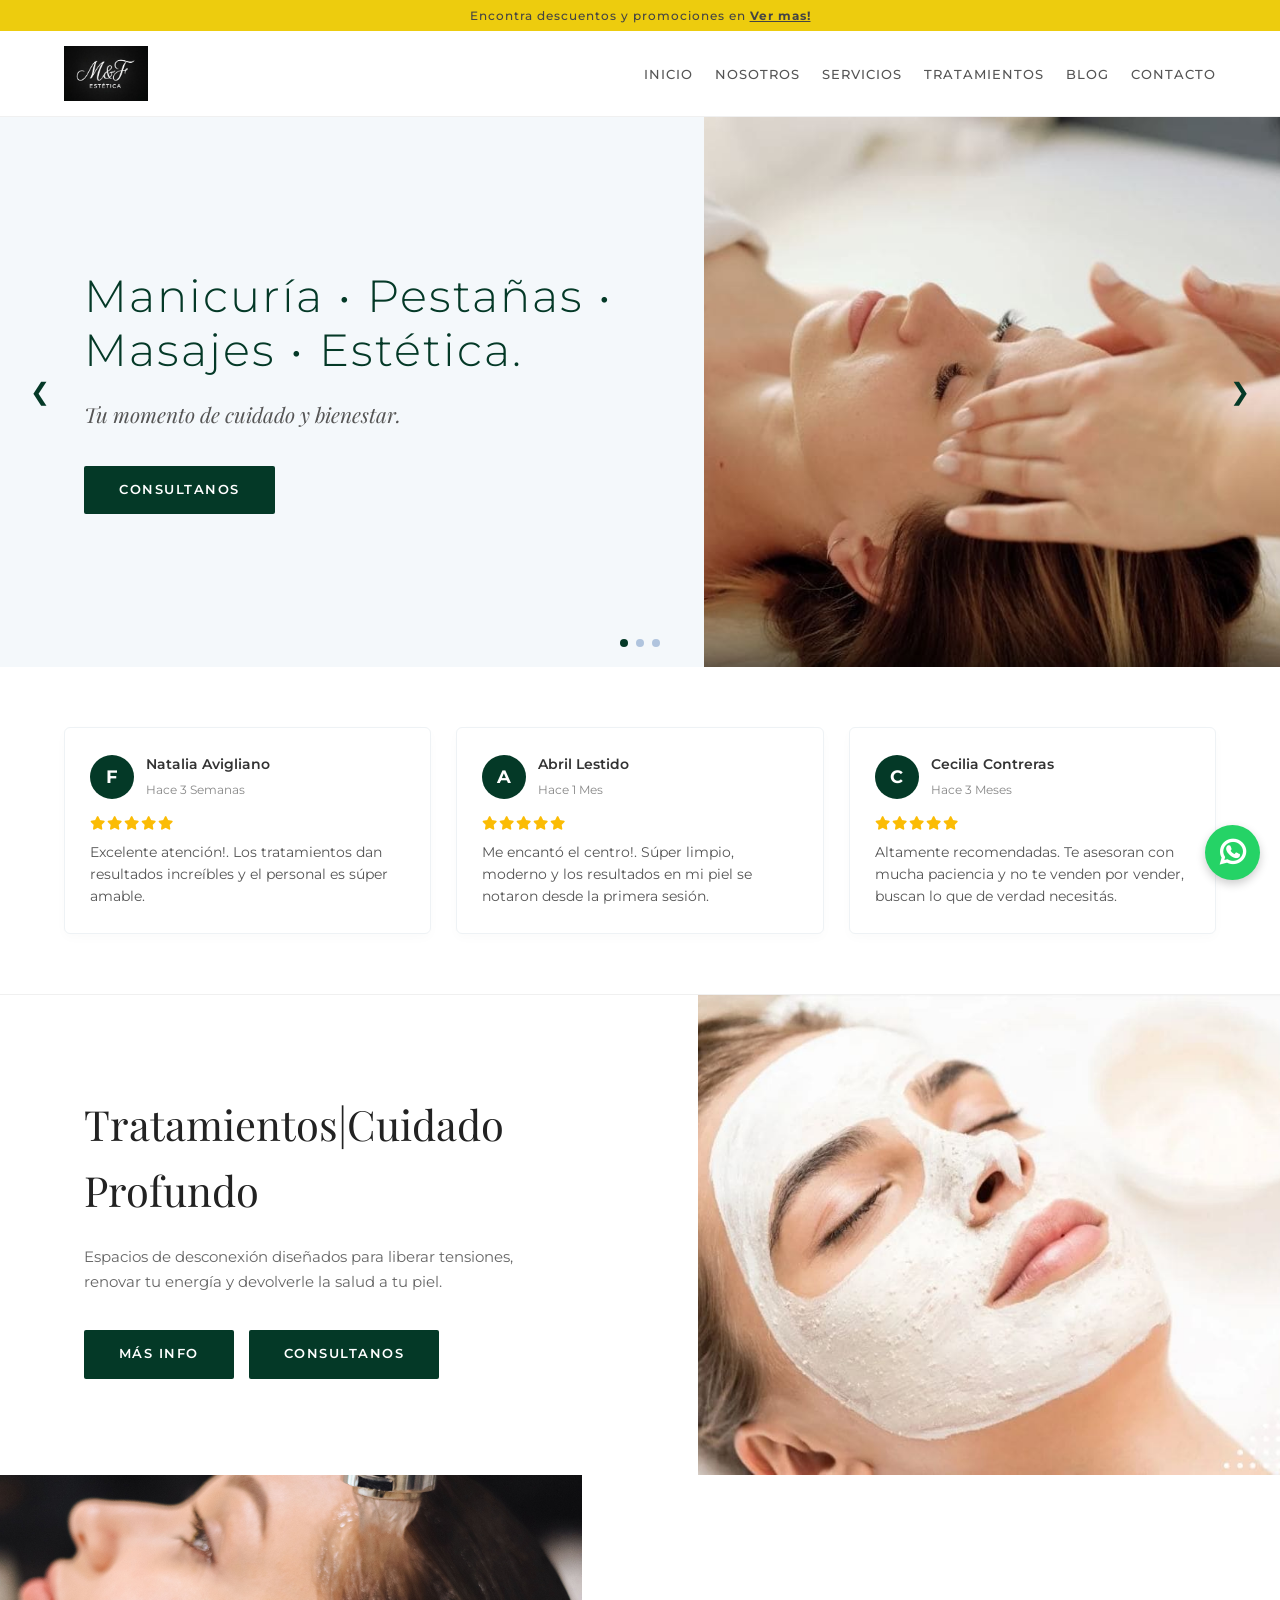
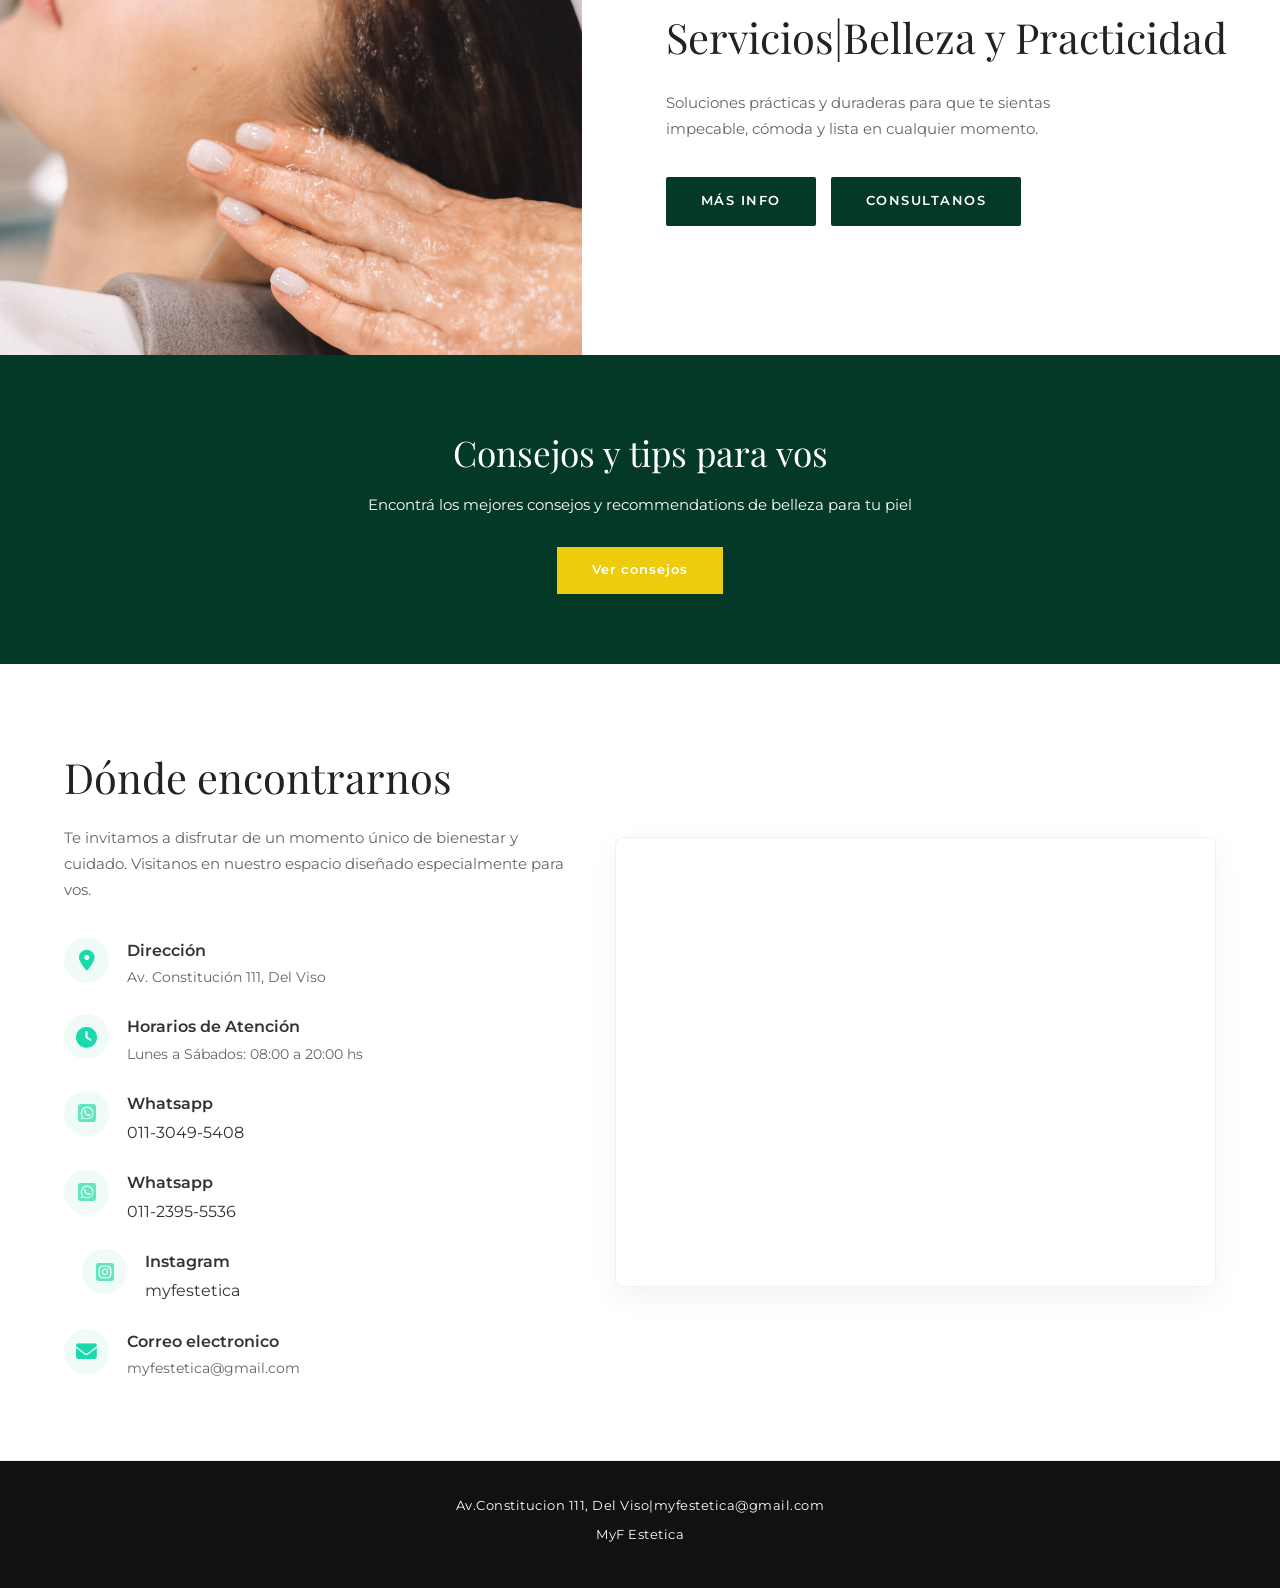
==== commit 1274bbae: "general-visualPrototype-update" ====
--- a/index.html
+++ b/index.html
@@ -181,7 +181,14 @@
                             <a href="#"><i class="fa-brands fa-square-whatsapp" style="color: rgb(99, 230, 190);"></i></a>
                             <div>
                                 <h3>Whatsapp</h3>
-                                <a href="#">011-2334-2323</a>
+                                <a href="https://wa.me/01130495408">011-3049-5408</a>
+                            </div>
+                        </li>
+                        <li>
+                            <a href="#"><i class="fa-brands fa-square-whatsapp" style="color: rgb(99, 230, 190);"></i></a>
+                            <div>
+                                <h3>Whatsapp</h3>
+                                <a href="https://wa.me/01123955536">011-2395-5536</a>
                             </div>
                         </li>
                         <li>
@@ -214,7 +221,7 @@
             </div>
         </section>
 
-        <a href="#https://wa.me/">Boton whatsapp</a>
+        <a href="https://wa.me/1130495408">Boton whatsapp</a>
     </main>
 
     <footer>
--- a/css/index.css
+++ b/css/index.css
@@ -558,6 +558,23 @@
         display: none; /* Idealmente controlado con una clase JS (.active) */
     }
 
+    .nav-menu.nav-menu_visible {
+        display: flex;
+        flex-direction: column;
+        align-items: center;
+        gap: 20px; /* Separación entre los links */
+        
+        /* Posicionamiento flotante */
+        position: absolute;
+        top: 100%; /* Se despliega justo abajo de donde termina el header */
+        left: 0;
+        width: 100%;
+        background-color: #ffffff; /* Poné el color de fondo de tu marca */
+        padding: 30px 0;
+        box-shadow: 0px 4px 10px rgba(0, 0, 0, 0.1); /* Sombrita suave para darle profundidad */
+        z-index: 99; /* Para que pase por encima del carrusel y el resto del contenido */
+    }
+
   /* ==========================================================================
       CORRECCIÓN: Carousel Mobile
       ========================================================================== */
@@ -635,4 +652,22 @@
     .service-banner {
         height: 320px;
     }
+    /*seccion encontranos */
+    .find-us-section {
+        padding: 50px 5%; /* Achicamos un poco el espaciado para que no quede tan largo en el celu */
+    }
+
+    .find-us-container {
+        /* Rompemos las dos columnas y hacemos que pase a ser una sola */
+        grid-template-columns: 1fr; 
+        gap: 40px; /* Reducimos la distancia entre la info y el mapa */
+    }
+
+    .find-us-title {
+        font-size: 2rem; /* Achicamos un toque el título para pantallas chicas */
+    }
+
+    .find-us-map {
+        height: 320px; /* Le bajamos el alto fijo para que en mobile no se coma toda la pantalla */
+    }
 }
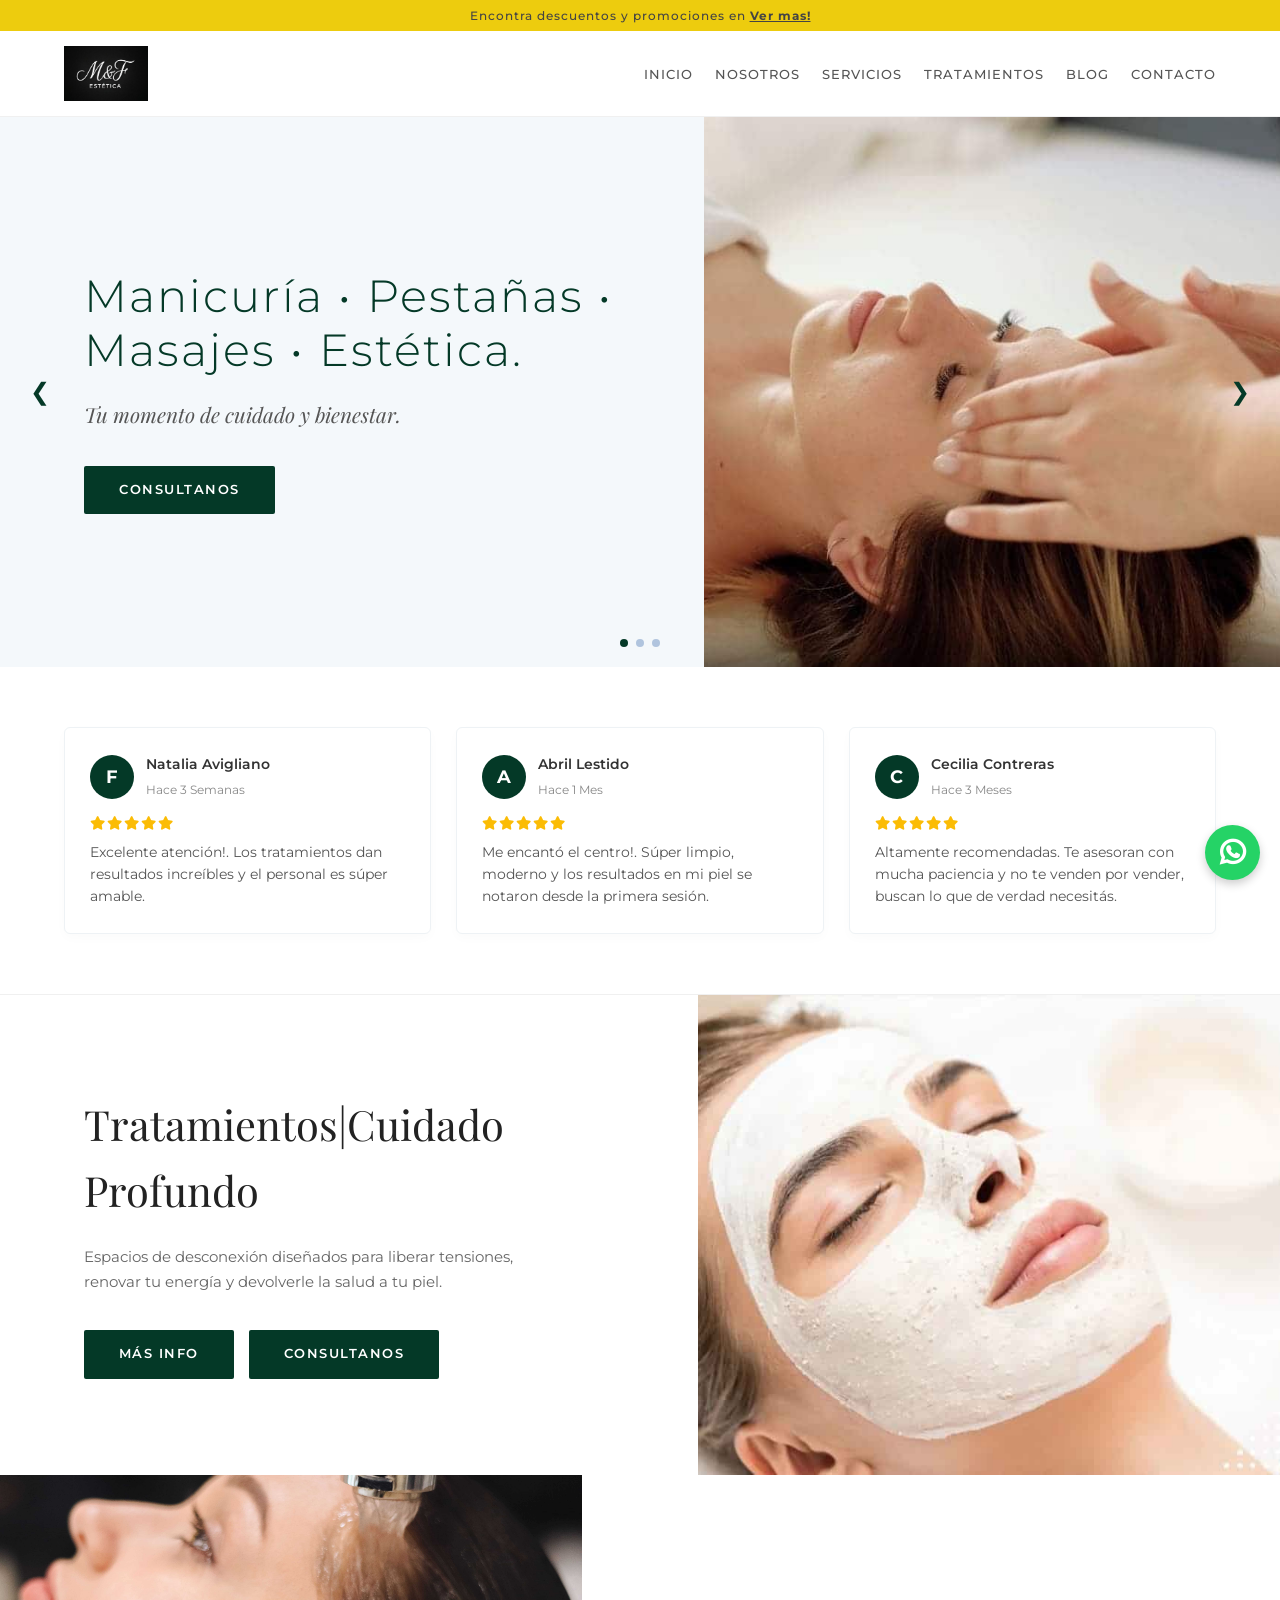
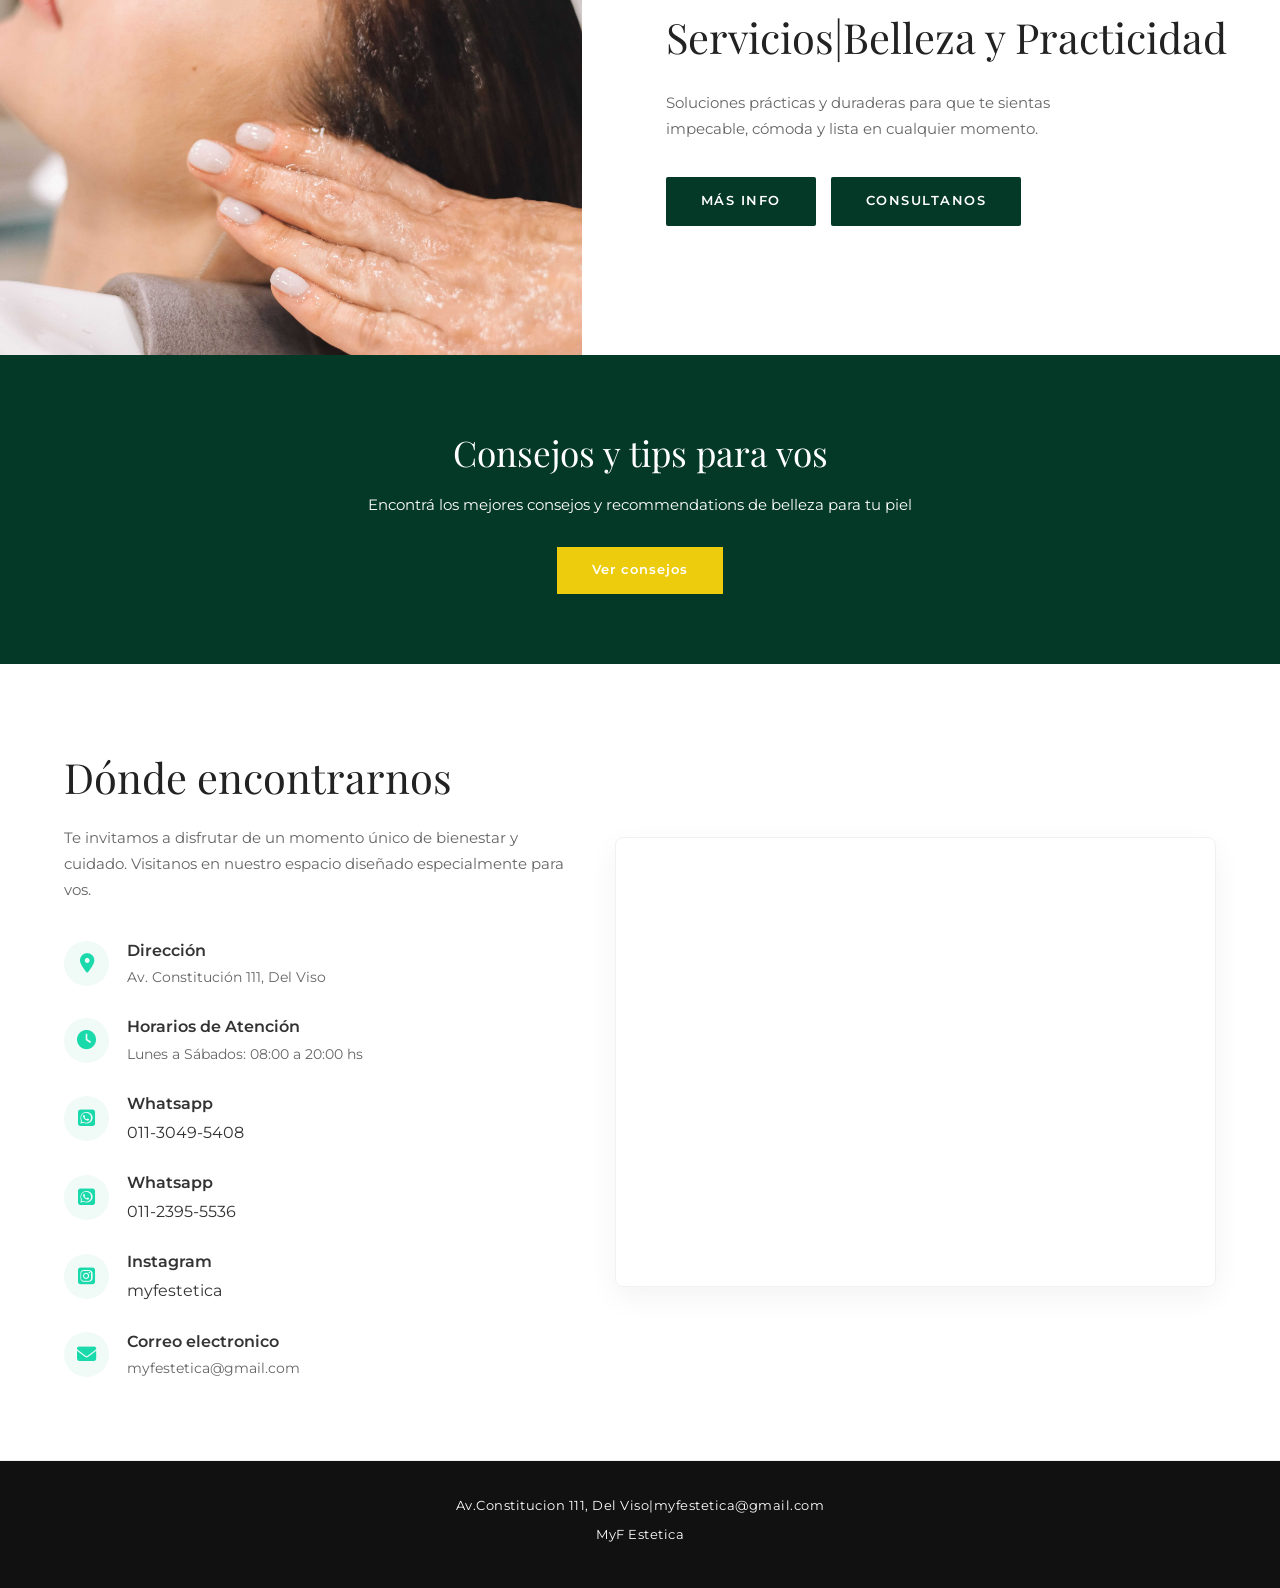
==== commit 8f92c961: "update-general-visual" ====
--- a/index.html
+++ b/index.html
@@ -36,7 +36,7 @@
                     <div class="carousel-content">
                         <h2 class="carousel-title">Manicuría • Pestañas • Masajes • Estética.</h2>
                         <p class="carousel-subtitle">Tu momento de cuidado y bienestar.</p>
-                        <a href="#" class="btn-carousel">CONSULTANOS</a>
+                        <a href="https://wa.me/01130495408" class="btn-carousel">CONSULTANOS</a>
                     </div>
                     <div class="carousel-image-container">
                         <img src="assets/bannerBienestar.JPG" alt="Tratamiento corporal" class="carousel-img">
@@ -131,7 +131,7 @@
                     <p>Espacios de desconexión diseñados para liberar tensiones, renovar tu energía y devolverle la salud a tu piel.</p>
                     <div class="btn-group">
                         <a href="treatments.html" class="btn-main">MÁS INFO</a>
-                        <a href="#" class="btn-accent">CONSULTANOS</a>
+                        <a href="https://wa.me/01130495408" class="btn-accent">CONSULTANOS</a>
                     </div>
                 </div>
                 <div class="service-banner banner-facial"></div>
@@ -143,7 +143,7 @@
                     <p>Soluciones prácticas y duraderas para que te sientas impecable, cómoda y lista en cualquier momento.</p>
                     <div class="btn-group">
                         <a href="services.html" class="btn-main">MÁS INFO</a>
-                        <a href="#" class="btn-accent">CONSULTANOS</a>
+                        <a href="https://wa.me/01130495408" class="btn-accent">CONSULTANOS</a>
                     </div>
                 </div>
                 <div class="service-banner banner-corporal"></div>
@@ -163,49 +163,55 @@
                     <p class="find-us-description">Te invitamos a disfrutar de un momento único de bienestar y cuidado. Visitanos en nuestro espacio diseñado especialmente para vos.</p>
                     
                     <ul class="find-us-details">
-                        <li>
-                            <i class="fas fa-map-marker-alt"></i>
-                            <div>
-                                <h3>Dirección</h3>
-                                <p>Av. Constitución 111, Del Viso</p>
-                            </div>
-                        </li>
-                        <li>
-                            <i class="fas fa-clock"></i>
-                            <div>
-                                <h3>Horarios de Atención</h3>
-                                <p>Lunes a Sábados: 08:00 a 20:00 hs</p>
-                            </div>
-                        </li>
-                        <li>
-                            <a href="#"><i class="fa-brands fa-square-whatsapp" style="color: rgb(99, 230, 190);"></i></a>
-                            <div>
-                                <h3>Whatsapp</h3>
-                                <a href="https://wa.me/01130495408">011-3049-5408</a>
-                            </div>
-                        </li>
-                        <li>
-                            <a href="#"><i class="fa-brands fa-square-whatsapp" style="color: rgb(99, 230, 190);"></i></a>
-                            <div>
-                                <h3>Whatsapp</h3>
-                                <a href="https://wa.me/01123955536">011-2395-5536</a>
-                            </div>
-                        </li>
-                        <li>
-                            <a href="#"></a><i class="fa-brands fa-square-instagram" style="color: rgb(99, 230, 190);"></i></a>
-                            <div>
-                                <h3>Instagram</h3>
-                                <a href="https://www.instagram.com/myfestetica_?utm_source=ig_web_button_share_sheet&igsh=ZDNlZDc0MzIxNw==">myfestetica</a>
-                            </div>
-                        </li>
-                        <li>
-                            <i class="fas fa-envelope"></i>
-                            <div>
-                                <h3>Correo electronico</h3>
-                                <p>myfestetica@gmail.com</p>
-                            </div>
-                        </li>
-                    </ul>
+    <li>
+        <i class="fas fa-map-marker-alt"></i>
+        <div>
+            <h3>Dirección</h3>
+            <p>Av. Constitución 111, Del Viso</p>
+        </div>
+    </li>
+    <li>
+        <i class="fas fa-clock"></i>
+        <div>
+            <h3>Horarios de Atención</h3>
+            <p>Lunes a Sábados: 08:00 a 20:00 hs</p>
+        </div>
+    </li>
+    <li>
+        <a href="https://wa.me/01130495408" target="_blank">
+            <i class="fa-brands fa-square-whatsapp"></i>
+        </a>
+        <div>
+            <h3>Whatsapp</h3>
+            <a href="https://wa.me/01130495408" target="_blank">011-3049-5408</a>
+        </div>
+    </li>
+    <li>
+        <a href="https://wa.me/01123955536" target="_blank">
+            <i class="fa-brands fa-square-whatsapp"></i>
+        </a>
+        <div>
+            <h3>Whatsapp</h3>
+            <a href="https://wa.me/01123955536" target="_blank">011-2395-5536</a>
+        </div>
+    </li>
+    <li>
+        <a href="https://www.instagram.com/myfestetica_?utm_source=ig_web_button_share_sheet&igsh=ZDNlZDc0MzIxNw==" target="_blank">
+            <i class="fa-brands fa-square-instagram"></i>
+        </a>
+        <div>
+            <h3>Instagram</h3>
+            <a href="https://www.instagram.com/myfestetica_?utm_source=ig_web_button_share_sheet&igsh=ZDNlZDc0MzIxNw==" target="_blank">myfestetica</a>
+        </div>
+    </li>
+    <li>
+        <i class="fas fa-envelope"></i>
+        <div>
+            <h3>Correo electronico</h3>
+            <p>myfestetica@gmail.com</p>
+        </div>
+    </li>
+</ul>
                 </div>
                 
                 <div class="find-us-map">
--- a/css/index.css
+++ b/css/index.css
@@ -507,21 +507,21 @@
 
 .find-us-details li {
     display: flex;
-    align-items: flex-start;
+    align-items: center; /* Cambiar a 'center' si quieres un centrado vertical perfecto */
     gap: 18px;
 }
 
 .find-us-details i {
-    font-size: 1.3rem;
-    color: #1AD9AA; /* Tu color verde aguamarina */
+    font-size: 1.2rem; /* Ajustado sutilmente para que quepa bien cualquier ícono */
+    color: #1AD9AA; 
     background-color: #f0faf7;
-    padding: 12px;
     border-radius: 50%;
     width: 45px;
     height: 45px;
-    display: flex;
-    align-items: center;
-    justify-content: center;
+    display: flex;         /* Asegura el comportamiento flex */
+    align-items: center;    /* Centrado vertical del ícono */
+    justify-content: center;/* Centrado horizontal del ícono */
+    flex-shrink: 0;        /* Evita que el círculo se aplaste o desplace */
 }
 
 .find-us-details h3 {
